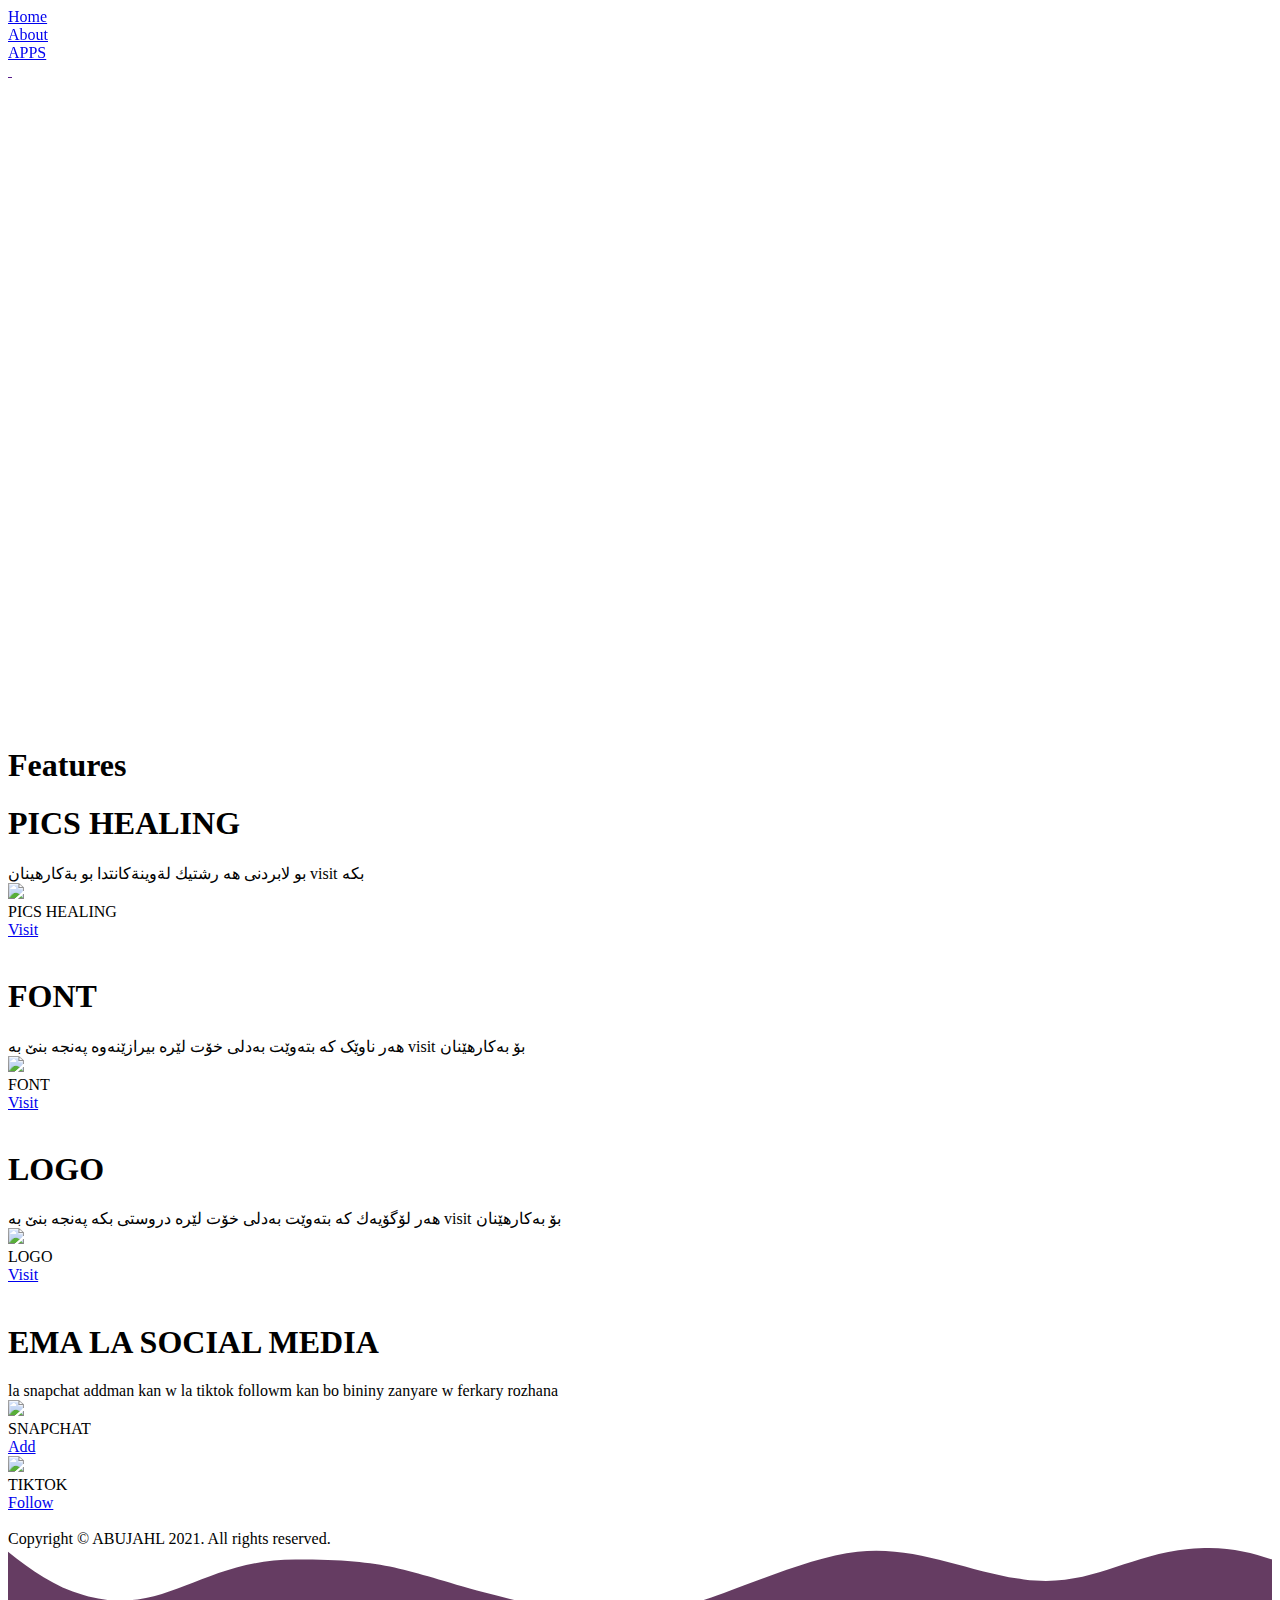
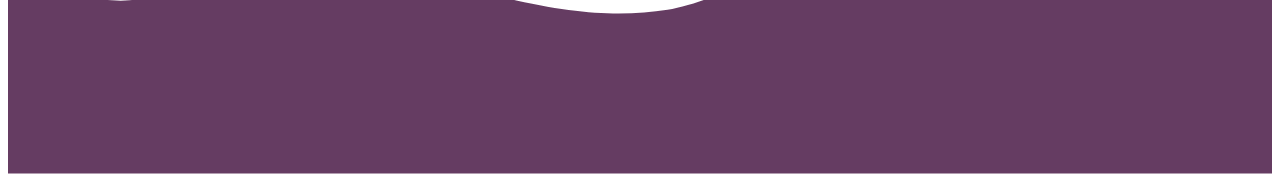
==== index-2.html @ 9f9ecf75 "Add files via upload" ====
<!DOCTYPE html>
<html data-wf-page="606e631a8e07f82bc9438b53" data-wf-site="606e631a8e07f8fa8b438b52">


<!-- Mirrored from getzeus.app/ by HTTrack Website Copier/3.x [XR&CO'2014], Fri, 18 Jun 2021 19:56:50 GMT -->
<!-- Added by HTTrack --><meta http-equiv="content-type" content="text/html;charset=utf-8" /><!-- /Added by HTTrack -->
<head>
    <meta charset="utf-8" />
    <title>ABUJAHL</title>
    <meta content="width=device-width, initial-scale=1" name="viewport" />
    <meta content="Webflow" name="generator" />
    <link href="css/normalize.css" rel="stylesheet" type="text/css" />
    <link href="css/base.css" rel="stylesheet" type="text/css" />
    <script data-ad-client="ca-pub-8297383012643493" async src="../pagead2.googlesyndication.com/pagead/js/f.txt"></script>
    <link href="css/zeus4f47.css?1cc1" rel="stylesheet" type="text/css" />
    <style>
        @media (min-width:992px) {
            html.w-mod-js:not(.w-mod-ix) [data-w-id="eba8363e-5b65-cbc1-670a-97dfd340a690"] {
                -webkit-transform: translate3d(0, 0px, 0) scale3d(1, 1, 1) rotateX(0) rotateY(0) rotateZ(0) skew(0, 0);
                -moz-transform: translate3d(0, 0px, 0) scale3d(1, 1, 1) rotateX(0) rotateY(0) rotateZ(0) skew(0, 0);
                -ms-transform: translate3d(0, 0px, 0) scale3d(1, 1, 1) rotateX(0) rotateY(0) rotateZ(0) skew(0, 0);
                transform: translate3d(0, 0px, 0) scale3d(1, 1, 1) rotateX(0) rotateY(0) rotateZ(0) skew(0, 0);
            }
        }
    </style>
    <!--[if lt IE 9]><script src="https://cdnjs.cloudflare.com/ajax/libs/html5shiv/3.7.3/html5shiv.min.js" type="text/javascript"></script><![endif]-->
    <script type="text/javascript">!function (o, c) { var n = c.documentElement, t = " w-mod-"; n.className += t + "js", ("ontouchstart" in o || o.DocumentTouch && c instanceof DocumentTouch) && (n.className += t + "touch") }(window, document);</script>
    <link rel="preconnect" href="https://fonts.gstatic.com/">
    <link href="https://fonts.cdnfonts.com/css/proxima-nova?styles=26985,26986,26982" rel="stylesheet">
    <link rel="apple-touch-icon" sizes="57x57" href="https://cdn.discordapp.com/attachments/909196545700798514/914970041508851752/IMG_29Nov2021at230352.jpg">
    <link rel="apple-touch-icon" sizes="60x60" href="https://cdn.discordapp.com/attachments/909196545700798514/914970116888875028/IMG_29Nov2021at230430.jpg">
    <link rel="apple-touch-icon" sizes="72x72" href="https://cdn.discordapp.com/attachments/909196545700798514/914970175709777980/IMG_29Nov2021at230444.jpg">
    <link rel="apple-touch-icon" sizes="76x76" href="https://cdn.discordapp.com/attachments/909196545700798514/914970256949268520/IMG_29Nov2021at230503.jpg">
    <link rel="apple-touch-icon" sizes="114x114" href="https://cdn.discordapp.com/attachments/909196545700798514/914970373685125180/IMG_29Nov2021at230531.jpg">
    <link rel="apple-touch-icon" sizes="120x120" href="https://cdn.discordapp.com/attachments/909196545700798514/914970423593148486/IMG_29Nov2021at230544.jpg">
    <link rel="apple-touch-icon" sizes="144x144" href="https://cdn.discordapp.com/attachments/909196545700798514/914970499099009034/IMG_29Nov2021at230601.jpg">
    <link rel="apple-touch-icon" sizes="152x152" href="https://cdn.discordapp.com/attachments/909196545700798514/914970568888057956/IMG_29Nov2021at230618.jpg">
    <link rel="apple-touch-icon" sizes="180x180" href="https://cdn.discordapp.com/attachments/909196545700798514/914970640094748722/IMG_29Nov2021at230636.jpg">
    <link rel="icon" type="image/png" sizes="192x192" href="https://cdn.discordapp.com/attachments/909196545700798514/914970696143224832/IMG_29Nov2021at230649.jpg">
    <link rel="icon" type="image/png" sizes="32x32" href="https://cdn.discordapp.com/attachments/909196545700798514/914970800413626388/IMG_29Nov2021at230713.jpg">
    <link rel="icon" type="image/png" sizes="96x96" href="https://cdn.discordapp.com/attachments/909196545700798514/914970938423009300/IMG_29Nov2021at230745.jpg">
    <link rel="icon" type="image/png" sizes="16x16" href="https://cdn.discordapp.com/attachments/909196545700798514/914970994119180298/IMG_29Nov2021at230758.jpg">
    <link rel="manifest" href="manifest.json">
    <meta name="msapplication-TileColor" content="#ffffff">
    <meta name="msapplication-TileImage" href="https://cdn.discordapp.com/attachments/909196545700798514/914971126818553856/IMG_29Nov2021at230831.jpg">
    <meta name="theme-color" content="#ffffff">
    <script src="../code.jquery.com/jquery-3.6.0.min.js" integrity="sha256-/xUj+3OJU5yExlq6GSYGSHk7tPXikynS7ogEvDej/m4=" crossorigin="anonymous"></script>
    <script src="../unpkg.com/ionicons%405.4.0/dist/ionicons.js"></script>

<!-- Global site tag (gtag.js) - Google Analytics -->
<script async src="https://www.googletagmanager.com/gtag/js?id=UA-214740880-1">
</script>
<script>
  window.dataLayer = window.dataLayer || [];
  function gtag(){dataLayer.push(arguments);}
  gtag('js', new Date());

  gtag('config', 'UA-214740880-1');
</script>



</head>

<body>
    <nav data-w-id="eba8363e-5b65-cbc1-670a-97dfd340a690" class="scrolled-nav">
        <div class="scrolled-cont"><a href="#" class="scrolled-brand w-inline-block"></a>
            <div class="scrolled-items-container">
                <a href="index-2.html" class="scrolled-nav-link w-inline-block">
                    <div>Home</div>
                </a>
                <a href="about.html" class="scrolled-nav-link w-inline-block">
                    <div>About</div>
                </a>
                <a href="library.html" class="scrolled-nav-link w-inline-block">
                    <div>APPS</div>
                </a>
            </div>
            <div class="nav-social">
                <a href="" class="nav-icon w-inline-block">
                    <img src="" loading="lazy" alt="" />
                </a>
                <a href="" class="nav-icon w-inline-block">
                    <img src="" loading="lazy" alt="" />
                </a>
            </div>
        </div>
    </nav>
    <div data-animation="over-right" class="topnav w-nav" data-easing2="ease-in-out" data-easing="ease-in-out" data-collapse="medium" data-w-id="517d03c7-142f-ee65-51e7-4a200fb00a2d" role="banner" data-no-scroll="1" data-duration="400" data-doc-height="1">
        <div data-w-id="11180cdf-967a-378b-1767-c8e052206208" style="opacity:0" class="nav-container"><a href="#" class="brand w-nav-brand"></a>
            <nav role="navigation" class="nav-items w-nav-menu"><a href="index-2.html" class="nav-item w-nav-link">Home</a>
                <a href="about.html" class="nav-item w-nav-link">About</a>
                <a href="library.html" class="nav-item w-nav-link">APPS</a></nav>
            <div class="nav-social">
                <a href="" class="nav-icon w-inline-block">
                    <img src="" loading="lazy" alt="" />
                </a>
                <a href="" class="nav-icon w-inline-block">
                    <img src="" loading="lazy" alt="" />
                </a>
            </div>
            <div class="menu-btn w-nav-button">
                <img src="images/Menu.svg" loading="lazy" style="display:block" alt="" class="menu-icon" />
                <img src="images/Close.svg" loading="lazy" width="18" height="18" style="display:none" alt="" class="close-icon" />
            </div>
        </div>
    </div>
    <div data-w-id="1bc0d65a-8ccd-6fbb-4d2f-4ac0ba2cbd13"
        style="opacity:0;-webkit-transform:translate3d(0, 40px, 0) scale3d(1, 1, 1) rotateX(0) rotateY(0) rotateZ(0) skew(0, 0);-moz-transform:translate3d(0, 40px, 0) scale3d(1, 1, 1) rotateX(0) rotateY(0) rotateZ(0) skew(0, 0);-ms-transform:translate3d(0, 40px, 0) scale3d(1, 1, 1) rotateX(0) rotateY(0) rotateZ(0) skew(0, 0);transform:translate3d(0, 40px, 0) scale3d(1, 1, 1) rotateX(0) rotateY(0) rotateZ(0) skew(0, 0)"
        class="phone-hero-section">
        <div class="large-12">
            <figure class="iphone-graphic-1"></figure>
        </div>
        <div data-w-id="8bad4a09-fe6b-bb9e-f75c-fbe13e2a3808" style="opacity:0" class="hero-description">
            <p class="hero-p">Website ABUJAHL bo xzmatkrdni ewa drust krawa </p>
			
        </div>
		<div class="_2-row-container">
            <div class="left-block">
                <h1 class="big-title">EMA LA SOCIAL MEDIA</h1>
                <div class="card-text">la snapchat addman kan w la tiktok followm kan bo bininy zanyare w ferkary rozhana</div>
            </div>
            <div class="right-block">
                <div class="purple-block">
                    <img src="https://cdn.discordapp.com/attachments/909196545700798514/914974536838045746/IMG_29Nov2021at232204.png">
                    <div class="purple-card-title">SNAPCHAT</div><a href="https://www.snapchat.com/add/abujahl.me" class="purple-block-btn w-inline-block">
                        <div>Add</div>
                    </a>
                </div>
                <div class="purple-block">
                    <img src="https://cdn.discordapp.com/attachments/909196545700798514/914974897472671764/IMG_29Nov2021at232330.png">
                    <div class="purple-card-title">TIKTOK</div><a href="https://vm.tiktok.com/ZSeA7HCjo/" class="purple-block-btn w-inline-block">
                        <div>Follow</div>
                    </a>
                </div>
            </div>
        </div>
    </div>
    <section data-w-id="c6fc4b1c-fa46-d18c-234e-dabe1ae0da28" class="section section-cards">
        <div class="cards-container">
            <div class="card-row">
                <div data-w-id="ff9a6e88-ff05-4670-cfa2-8b4c9e2dd8c0"
                    style="-webkit-transform:translate3d(0, 70px, 0) scale3d(1, 1, 1) rotateX(0) rotateY(0) rotateZ(0) skew(0, 0);-moz-transform:translate3d(0, 70px, 0) scale3d(1, 1, 1) rotateX(0) rotateY(0) rotateZ(0) skew(0, 0);-ms-transform:translate3d(0, 70px, 0) scale3d(1, 1, 1) rotateX(0) rotateY(0) rotateZ(0) skew(0, 0);transform:translate3d(0, 70px, 0) scale3d(1, 1, 1) rotateX(0) rotateY(0) rotateZ(0) skew(0, 0);opacity:0"
                    class="card card-normal c-1">
                    <h2 class="card-heading">SNAPCHAT</h2>
                    <p class="card-text">لە سناپچات ئادم کەن تەکو ڕۆژانە ئاگاتان لە زانیاری و فێرکاریەکان بێت و ژیانی ڕۆژانەم لەوێ پۆست دەکەم</p>
                    <img src="https://cdn.discordapp.com/attachments/909196545700798514/917839423004102656/BackgroundEraser_image.png">
                </div>
                <div style="-webkit-transform:translate3d(0, 70px, 0) scale3d(1, 1, 1) rotateX(0) rotateY(0) rotateZ(0) skew(0, 0);-moz-transform:translate3d(0, 70px, 0) scale3d(1, 1, 1) rotateX(0) rotateY(0) rotateZ(0) skew(0, 0);-ms-transform:translate3d(0, 70px, 0) scale3d(1, 1, 1) rotateX(0) rotateY(0) rotateZ(0) skew(0, 0);transform:translate3d(0, 70px, 0) scale3d(1, 1, 1) rotateX(0) rotateY(0) rotateZ(0) skew(0, 0);opacity:0"
                    class="card card-normal c-2">
                    <h2 class="card-heading">TIKTOK</h2>
                    <p class="card-text">لە تیکتۆک فۆڵۆوم کەن فێرکاریە بەسودەکان لەوێ پۆست دەکەم ئەو فێرکاریانەی کە هەم کاتەکانیان کورتە و هەمیش هەموتان پێویستان پێی دەبێت</p>
                   <img src="https://cdn.discordapp.com/attachments/909196545700798514/917843763718680586/BackgroundEraser_image.png">
                </div>
            </div>
            <div class="card-row">
                <div data-w-id="2cebdb71-2bb3-f1b6-c153-4e17fb42fa94"
                    style="-webkit-transform:translate3d(0, 70px, 0) scale3d(1, 1, 1) rotateX(0) rotateY(0) rotateZ(0) skew(0, 0);-moz-transform:translate3d(0, 70px, 0) scale3d(1, 1, 1) rotateX(0) rotateY(0) rotateZ(0) skew(0, 0);-ms-transform:translate3d(0, 70px, 0) scale3d(1, 1, 1) rotateX(0) rotateY(0) rotateZ(0) skew(0, 0);transform:translate3d(0, 70px, 0) scale3d(1, 1, 1) rotateX(0) rotateY(0) rotateZ(0) skew(0, 0);opacity:0"
                    class="card card-normal c-3">
                    <h2 class="card-heading">YOUTUBE</h2>
                    <p class="card-text">لە یوتوب سەبسکرایبم کەن فێرکاریە دورو درێژەکان لەوێ دا ئەنێم</p>
                   <img src="https://cdn.discordapp.com/attachments/909196545700798514/917844329500926032/BackgroundEraser_image.png">
                </div>
                <div style="-webkit-transform:translate3d(0, 70px, 0) scale3d(1, 1, 1) rotateX(0) rotateY(0) rotateZ(0) skew(0, 0);-moz-transform:translate3d(0, 70px, 0) scale3d(1, 1, 1) rotateX(0) rotateY(0) rotateZ(0) skew(0, 0);-ms-transform:translate3d(0, 70px, 0) scale3d(1, 1, 1) rotateX(0) rotateY(0) rotateZ(0) skew(0, 0);transform:translate3d(0, 70px, 0) scale3d(1, 1, 1) rotateX(0) rotateY(0) rotateZ(0) skew(0, 0);opacity:0"
                   
                </div>
            </div>
        </div>
    </section>

	
	
	
	<section data-w-id="4c29181a-b9c3-467a-7b6c-1c488d56ec29" class="section">
        <div class="section-title-block">
            <h1 class="section-heading-2">Features</h1>
        </div>
	</section>
	
	<section data-w-id="8859a67c-aca1-bfdc-7d48-583d50644718" class="suggest-section">
        <div class="_2-row-container">
            <div class="left-block">
                <h1 class="big-title">PICS HEALING</h1>
                <div class="card-text">بو لابردنى هه رشتيك لةوينةكانتدا بو بةكارهينان visit بكه</div>
            </div>
            <div class="right-block">
                <div class="purple-block">
                    <img src="https://cdn.discordapp.com/attachments/909196545700798514/918532335715110912/BackgroundEraser_image.png">
                    <div class="purple-card-title">PICS HEALING</div><a href="https://cleanup.pictures/" class="purple-block-btn w-inline-block">
                        <div>Visit</div>
                    </a>
                </div>
		    
               
            </div>
        </div>
        <div class="shapes"><img src="images/shape-back.svg" loading="lazy" alt="" class="shape-back" />
            <img src="images/shape-front.svg" loading="lazy" alt="" class="shape-front" />
        </div>
    </section>
        <section data-w-id="8859a67c-aca1-bfdc-7d48-583d50644718" class="suggest-section">
        <div class="_2-row-container">
            <div class="left-block">
                <h1 class="big-title">FONT</h1>
                <div class="card-text">هەر ناوێک کە بتەوێت بەدلی خۆت لێرە بیرازێنەوە  پەنجە بنێ بە visit بۆ به‌كارهێنان</div>
            </div>
            <div class="right-block">
                <div class="purple-block">
                    <img src="https://cdn.discordapp.com/attachments/909196545700798514/918533138160959508/BackgroundEraser_image.png">
                    <div class="purple-card-title">FONT</div><a href="https://igfonts.io/" class="purple-block-btn w-inline-block">
                        <div>Visit</div>
                    </a>
                </div>
		    
               
            </div>
        </div>
        <div class="shapes"><img src="images/shape-back.svg" loading="lazy" alt="" class="shape-back" />
            <img src="images/shape-front.svg" loading="lazy" alt="" class="shape-front" />
        </div>
    </section>
	        <section data-w-id="8859a67c-aca1-bfdc-7d48-583d50644718" class="suggest-section">
        <div class="_2-row-container">
            <div class="left-block">
                <h1 class="big-title">LOGO</h1>
                <div class="card-text">هەر لۆگۆیه‌ك کە بتەوێت بەدلی خۆت لێرە دروستی بكه‌ پەنجە بنێ بە visit بۆ به‌كارهێنان</div>
            </div>
            <div class="right-block">
                <div class="purple-block">
                    <img src="https://cdn.discordapp.com/attachments/909196545700798514/918533394680414218/BackgroundEraser_image.png">
                    <div class="purple-card-title">LOGO</div><a href="https://www.brandcrowd.com/logo-maker?code=25offsem&sem_ab=true&gclid=EAIaIQobChMIg4XL5rfS9AIVHBAGAB3yUwZXEAAYASAAEgJOBfD_BwE" class="purple-block-btn w-inline-block">
                        <div>Visit</div>
                    </a>
                </div>
		    
               
            </div>
        </div>
        <div class="shapes"><img src="images/shape-back.svg" loading="lazy" alt="" class="shape-back" />
            <img src="images/shape-front.svg" loading="lazy" alt="" class="shape-front" />
        </div>
    </section>
       
    <section data-w-id="8859a67c-aca1-bfdc-7d48-583d50644718" class="suggest-section">
        <div class="_2-row-container">
            <div class="left-block">
                <h1 class="big-title">EMA LA SOCIAL MEDIA</h1>
                <div class="card-text">la snapchat addman kan w la tiktok followm kan bo bininy zanyare w ferkary rozhana</div>
            </div>
            <div class="right-block">
                <div class="purple-block">
                    <img src="https://cdn.discordapp.com/attachments/909196545700798514/914974536838045746/IMG_29Nov2021at232204.png">
                    <div class="purple-card-title">SNAPCHAT</div><a href="https://www.snapchat.com/add/abujahl.me" class="purple-block-btn w-inline-block">
                        <div>Add</div>
                    </a>
                </div>
                <div class="purple-block">
                    <img src="https://cdn.discordapp.com/attachments/909196545700798514/914974897472671764/IMG_29Nov2021at232330.png">
                    <div class="purple-card-title">TIKTOK</div><a href="https://vm.tiktok.com/ZSeA7HCjo/" class="purple-block-btn w-inline-block">
                        <div>Follow</div>
                    </a>
                </div>
            </div>
        </div>
        <div class="shapes"><img src="images/shape-back.svg" loading="lazy" alt="" class="shape-back" />
            <img src="images/shape-front.svg" loading="lazy" alt="" class="shape-front" />
        </div>
    </section>
    <footer class="zeus-footer">
        <div class="footer-first-row">
            <div class="foot-column">
                <div class="footer-title"></div>
                <a href="" class="foot-link">
                    <ion-icon name=""></ion-icon>
                    <div></div>
                </a>
                <a href="" class="foot-link">
                    <ion-icon name=""></ion-icon>
                    <div></div>
                </a>
            </div>
            <div class="foot-column">
                <div class="footer-title"></div>
                <a href="" class="foot-link">
                    <ion-icon name=""></ion-icon>
                    <div></div>
                </a>
                <a href="" class="foot-link">
                    <ion-icon name=""></ion-icon>
                    <div></div>
                </a>
            </div>
            <div class="foot-column">
                <div class="footer-title"></div>
                <a href="" class="foot-link">
                    <ion-icon name=""></ion-icon>
                    <div></div>
                </a>
            </div>
        </div>
        <div class="footer-row-2">
            <div class="footer-block">
                <a href="about.html" class="foot-link"></a>
                <a href="javascript:alert('under construction');" class="foot-link"></a>
                <a href="javascript:alert('under construction');" class="foot-link"></a>
            </div>
            <div class="copyright-block">Copyright © ABUJAHL 2021. All rights reserved.</div>
            <div class="wavy_footer_svg">
                <svg preserveAspectRatio="none" width="100%" height="auto" viewBox="0 0 1024 183" version="1.1" xmlns="http://www.w3.org/2000/svg" xmlns:xlink="http://www.w3.org/1999/xlink">
                    <g id="Page-1" stroke="none" stroke-width="1" fill="none" fill-rule="evenodd" fill-opacity="0.8">
                        <path d="M0,2.97770899 C19.1918444,18.1493414 37.4206863,31.2133118 61.1285304,38.1483016 C126.919225,57.3933159 155.604165,9.32350311 232.904859,9.32350311 C310.205553,9.32350311 318.735235,17.8573977 386.217491,36.0741619 C453.699746,54.2909261 496.688796,55.905642 534.378449,49.9715088 C572.068102,44.0373757 639.527012,8.21592173 688.268818,2.97770899 C737.010624,-2.26050375 777.161297,19.551652 822.968789,25.4664263 C877.204984,32.4695351 904.074411,6.23896799 956.476744,0.88645768 C985.912303,-2.12016684 1004.2697,2.97770899 1024,9.32350311 L1024,182.646702 L0,182.646702 L0,2.97770899 Z" id="wavy-path-2" fill="#3E0B3B"></path>
                    </g>
                </svg>
            </div>
        </div>
    </footer>
    <script src="../d3e54v103j8qbb.cloudfront.net/js/jquery-3.5.1.min.dc5e7f18c83a17.js?site=606e631a8e07f8fa8b438b52" type="text/javascript" integrity="sha256-9/aliU8dGd2tb6OSsuzixeV4y/faTqgFtohetphbbj0=" crossorigin="anonymous"></script>
    <script src="js/webflow.js" type="text/javascript"></script>
    <!--[if lte IE 9]><script src="//cdnjs.cloudflare.com/ajax/libs/placeholders/3.0.2/placeholders.min.js"></script><![endif]-->
</body>


<!-- Mirrored from getzeus.app/ by HTTrack Website Copier/3.x [XR&CO'2014], Fri, 18 Jun 2021 19:57:38 GMT -->
</html>
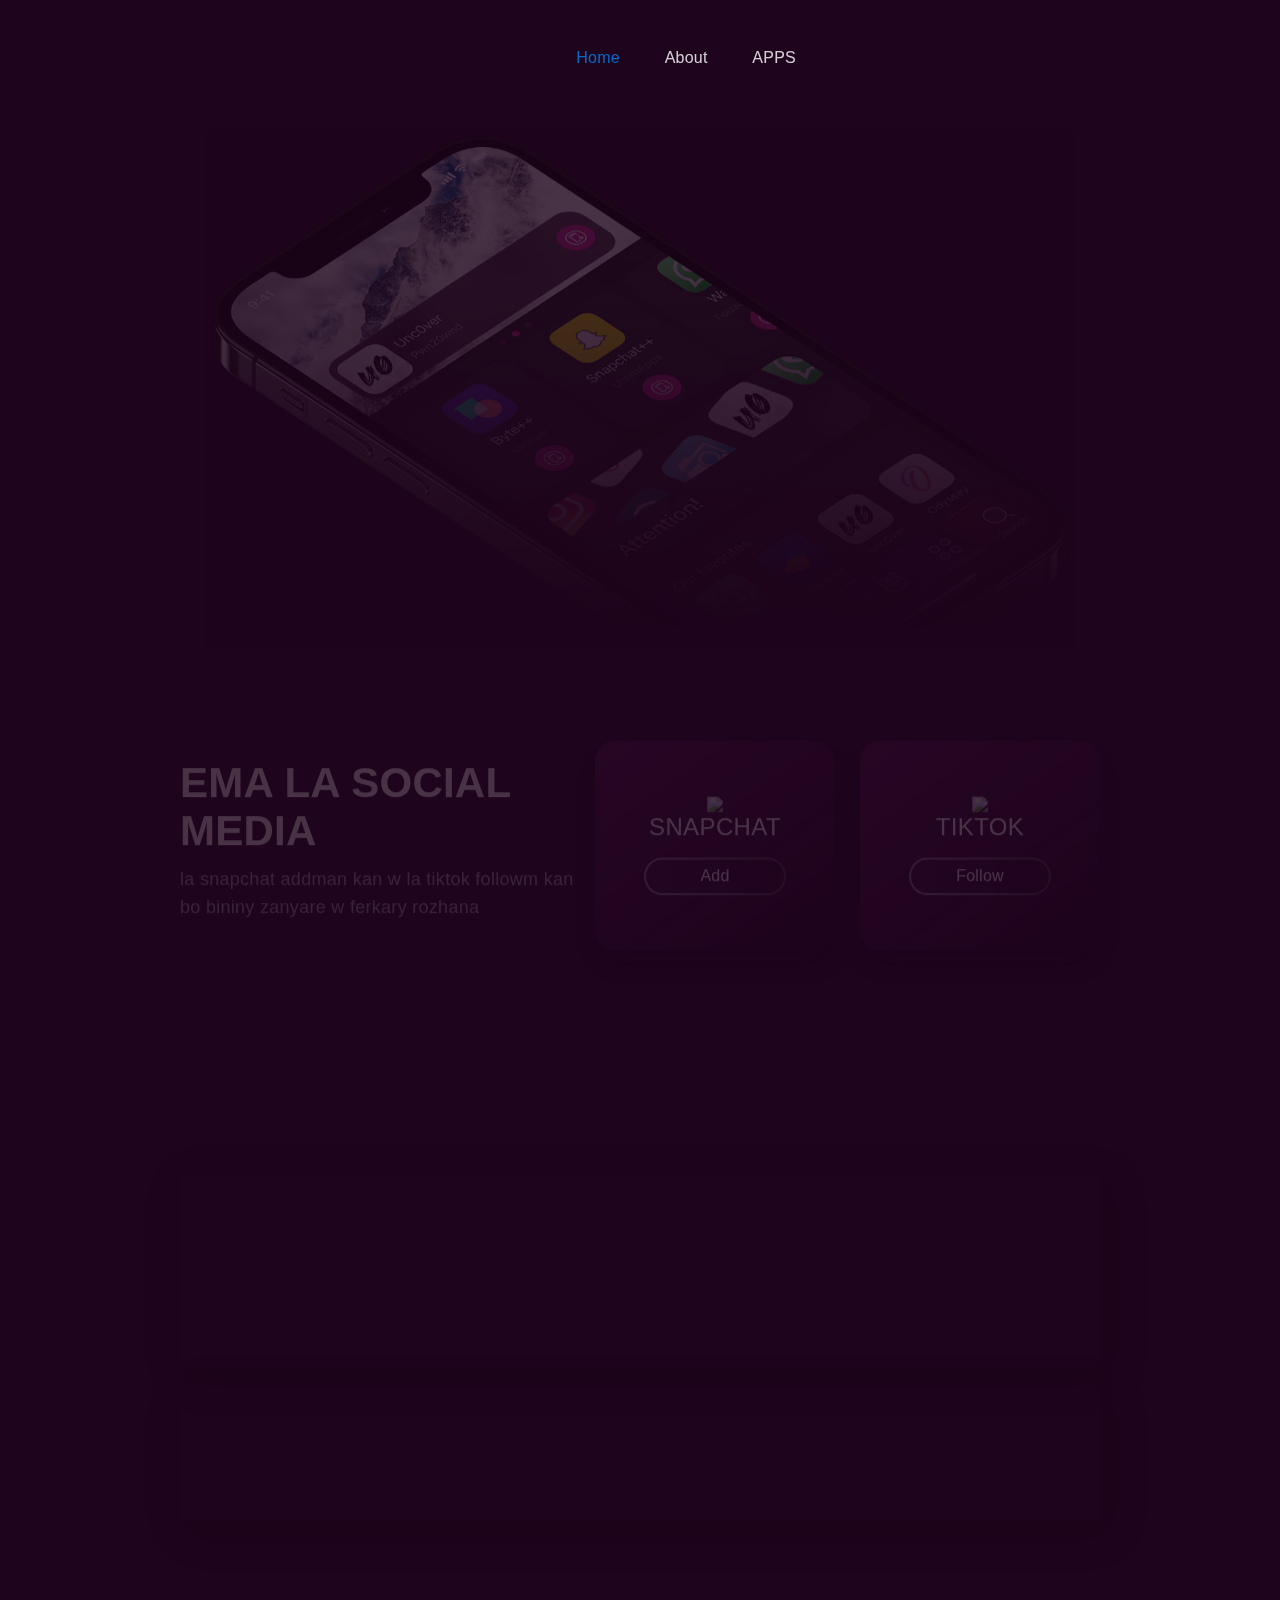
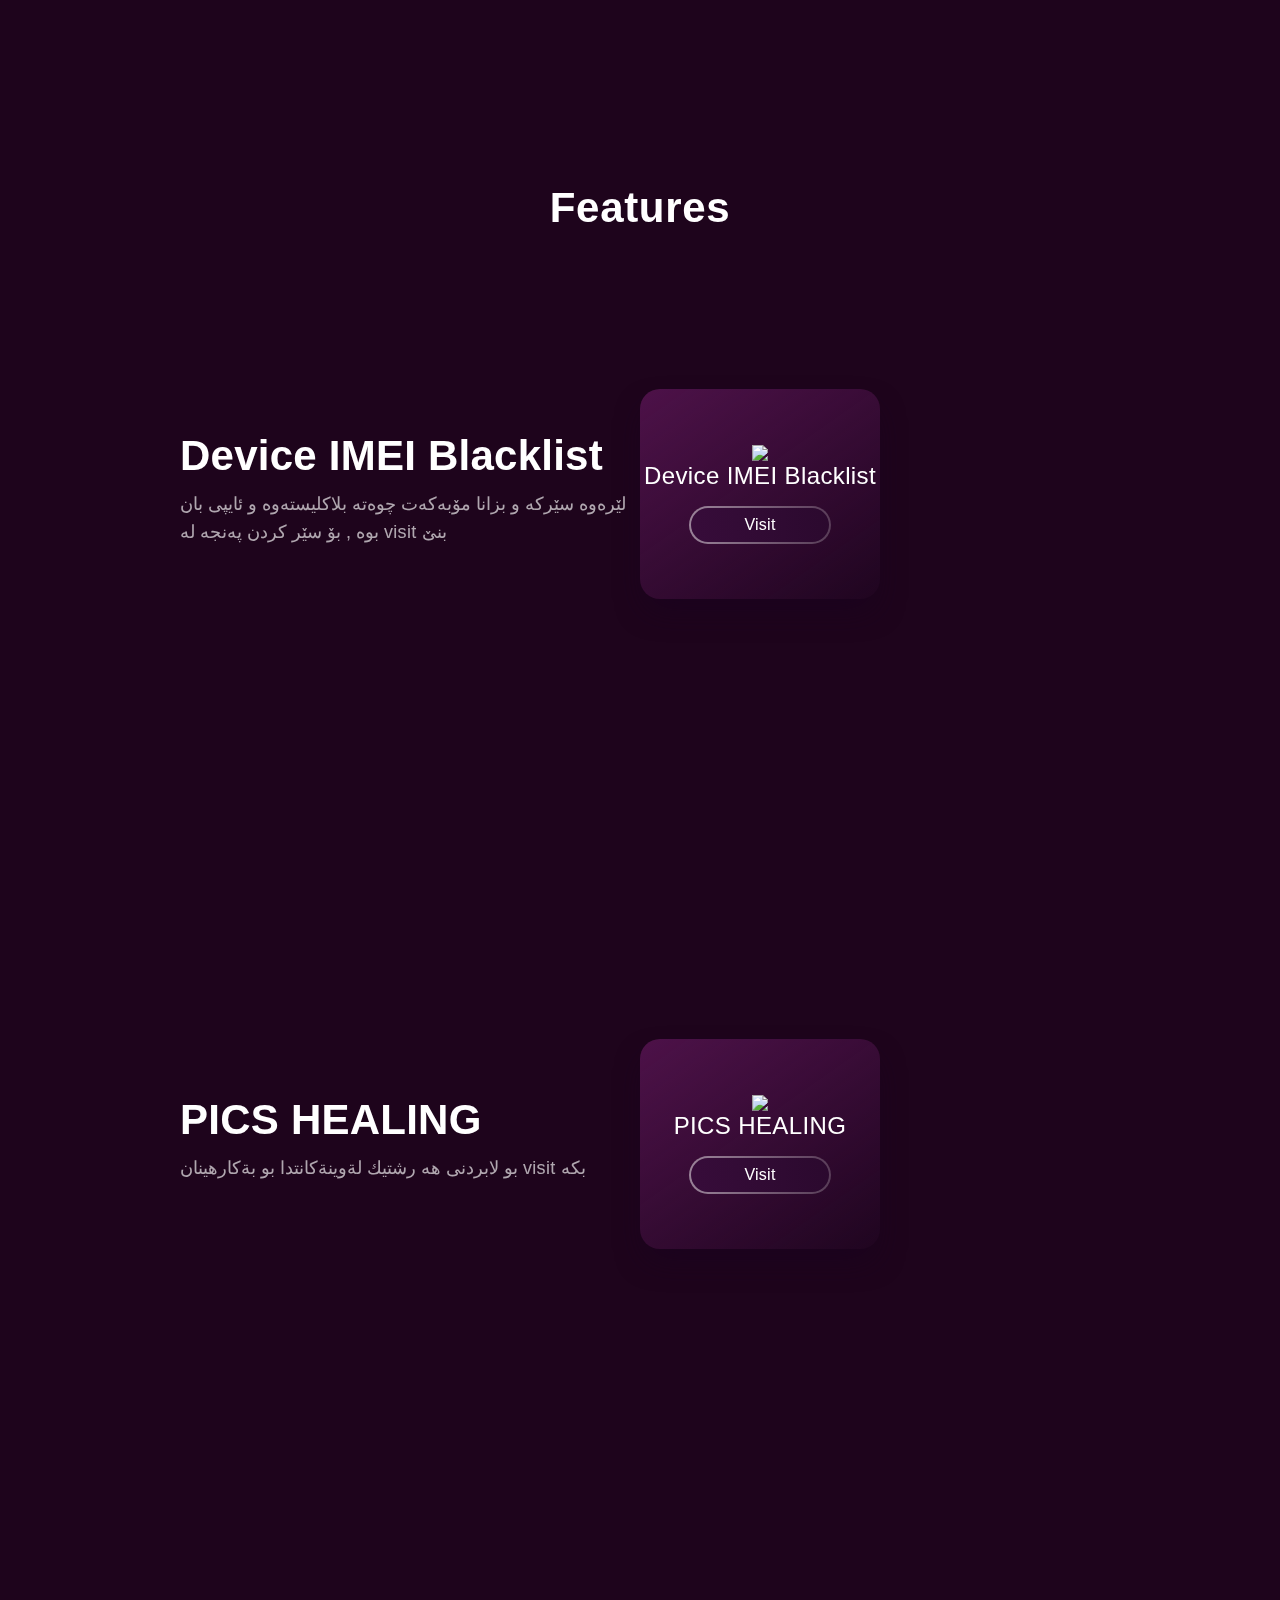
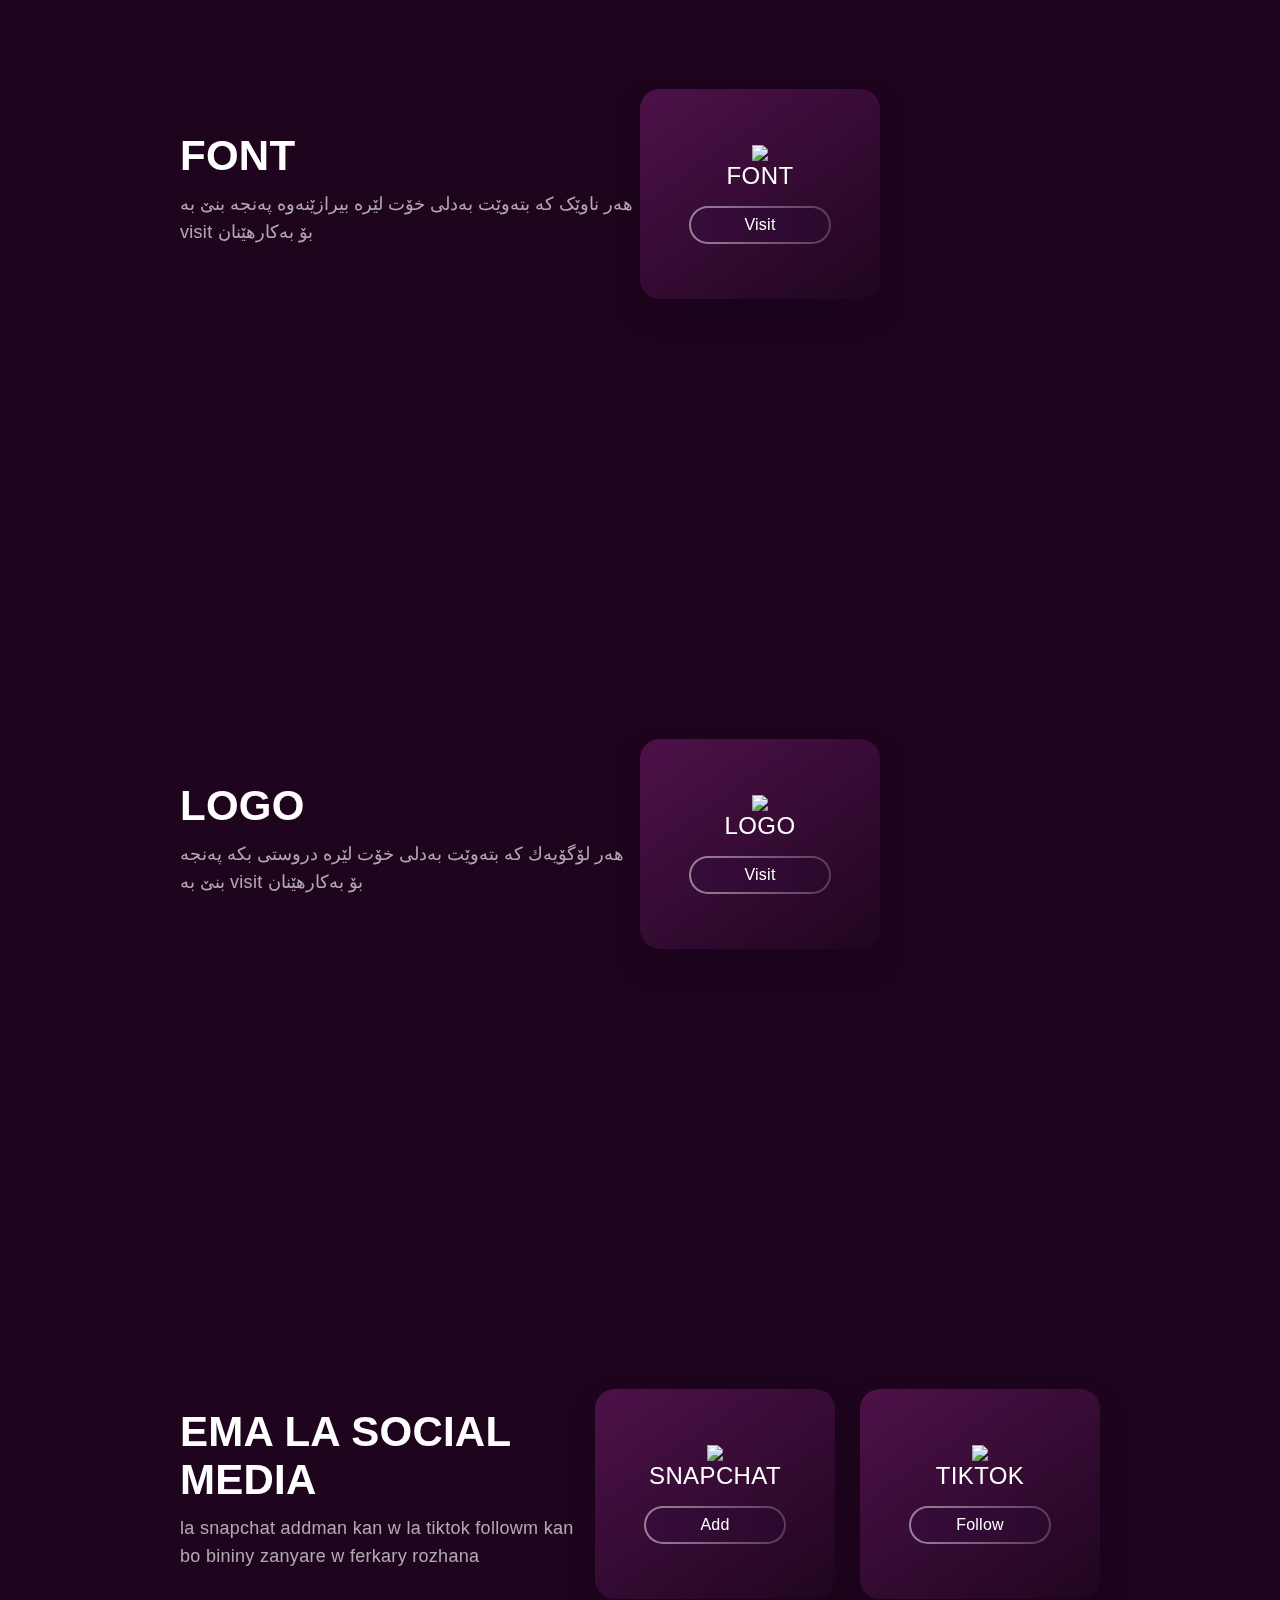
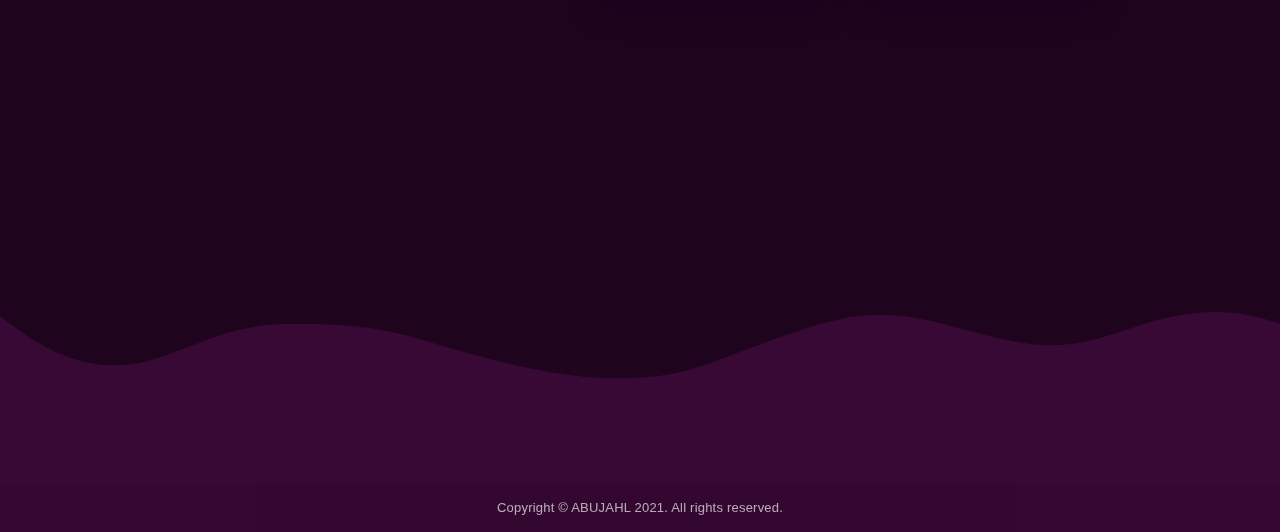
==== commit 1a30c66c: "Update index-2.html" ====
--- a/index-2.html
+++ b/index-2.html
@@ -123,7 +123,7 @@
             <div class="right-block">
                 <div class="purple-block">
                     <img src="https://cdn.discordapp.com/attachments/909196545700798514/914974536838045746/IMG_29Nov2021at232204.png">
-                    <div class="purple-card-title">SNAPCHAT</div><a href="https://www.snapchat.com/add/abujahl.me" class="purple-block-btn w-inline-block">
+                    <div class="purple-card-title">SNAPCHAT</div><a href="https://www.snapchat.com/add/abujahlm" class="purple-block-btn w-inline-block">
                         <div>Add</div>
                     </a>
                 </div>
@@ -180,6 +180,32 @@
 	<section data-w-id="8859a67c-aca1-bfdc-7d48-583d50644718" class="suggest-section">
         <div class="_2-row-container">
             <div class="left-block">
+                <h1 class="big-title">Device IMEI Blacklist</h1>
+                <div class="card-text">لێرەوە سێرکە و بزانا مۆبەکەت چوەتە  بلاکلیستەوە و ئایپی بان بوە , بۆ سێر کردن پەنجە لە visit بنێ</div>
+            </div>
+            <div class="right-block">
+                <div class="purple-block">
+                    <img src="https://cdn.discordapp.com/attachments/909196545700798514/943520845467377694/IMG_7807.jpg">
+                    <div class="purple-card-title">Device IMEI Blacklist</div><a href="https://imei24.com/" class="purple-block-btn w-inline-block">
+                        <div>Visit</div>
+                    </a>
+                </div>
+		    
+               
+            </div>
+        </div>
+        <div class="shapes"><img src="images/shape-back.svg" loading="lazy" alt="" class="shape-back" />
+            <img src="images/shape-front.svg" loading="lazy" alt="" class="shape-front" />
+        </div>
+    </section>
+	
+	
+	
+	
+	
+	<section data-w-id="8859a67c-aca1-bfdc-7d48-583d50644718" class="suggest-section">
+        <div class="_2-row-container">
+            <div class="left-block">
                 <h1 class="big-title">PICS HEALING</h1>
                 <div class="card-text">بو لابردنى هه رشتيك لةوينةكانتدا بو بةكارهينان visit بكه</div>
             </div>
@@ -250,7 +276,7 @@
             <div class="right-block">
                 <div class="purple-block">
                     <img src="https://cdn.discordapp.com/attachments/909196545700798514/914974536838045746/IMG_29Nov2021at232204.png">
-                    <div class="purple-card-title">SNAPCHAT</div><a href="https://www.snapchat.com/add/abujahl.me" class="purple-block-btn w-inline-block">
+                    <div class="purple-card-title">SNAPCHAT</div><a href="https://www.snapchat.com/add/abujahlm" class="purple-block-btn w-inline-block">
                         <div>Add</div>
                     </a>
                 </div>
--- a/css/base.css
+++ b/css/base.css
@@ -0,0 +1 @@
+@font-face{font-family:'webflow-icons';src:url("[data-uri]") format('truetype');font-weight:normal;font-style:normal}[class^="w-icon-"],[class*=" w-icon-"]{font-family:'webflow-icons' !important;speak:none;font-style:normal;font-weight:normal;font-variant:normal;text-transform:none;line-height:1;-webkit-font-smoothing:antialiased;-moz-osx-font-smoothing:grayscale}.w-icon-slider-right:before{content:"\e600"}.w-icon-slider-left:before{content:"\e601"}.w-icon-nav-menu:before{content:"\e602"}.w-icon-arrow-down:before,.w-icon-dropdown-toggle:before{content:"\e603"}.w-icon-file-upload-remove:before{content:"\e900"}.w-icon-file-upload-icon:before{content:"\e903"}*{-webkit-box-sizing:border-box;-moz-box-sizing:border-box;box-sizing:border-box}html{height:100%}body{margin:0;min-height:100%;background-color:#fff;font-family:Arial,sans-serif;font-size:14px;line-height:20px;color:#333}img{max-width:100%;vertical-align:middle;display:inline-block}html.w-mod-touch *{background-attachment:scroll !important}.w-block{display:block}.w-inline-block{max-width:100%;display:inline-block}.w-clearfix:before,.w-clearfix:after{content:" ";display:table;grid-column-start:1;grid-row-start:1;grid-column-end:2;grid-row-end:2}.w-clearfix:after{clear:both}.w-hidden{display:none}.w-button{display:inline-block;padding:9px 15px;background-color:#3898EC;color:white;border:0;line-height:inherit;text-decoration:none;cursor:pointer;border-radius:0}input.w-button{-webkit-appearance:button}html[data-w-dynpage] [data-w-cloak]{color:transparent !important}.w-webflow-badge,.w-webflow-badge *{position:static;left:auto;top:auto;right:auto;bottom:auto;z-index:auto;display:block;visibility:visible;overflow:visible;overflow-x:visible;overflow-y:visible;box-sizing:border-box;width:auto;height:auto;max-height:none;max-width:none;min-height:0;min-width:0;margin:0;padding:0;float:none;clear:none;border:0 none transparent;border-radius:0;background:none;background-image:none;background-position:0 0;background-size:auto auto;background-repeat:repeat;background-origin:padding-box;background-clip:border-box;background-attachment:scroll;background-color:transparent;box-shadow:none;opacity:1;transform:none;transition:none;direction:ltr;font-family:inherit;font-weight:inherit;color:inherit;font-size:inherit;line-height:inherit;font-style:inherit;font-variant:inherit;text-align:inherit;letter-spacing:inherit;text-decoration:inherit;text-indent:0;text-transform:inherit;list-style-type:disc;text-shadow:none;font-smoothing:auto;vertical-align:baseline;cursor:inherit;white-space:inherit;word-break:normal;word-spacing:normal;word-wrap:normal}.w-webflow-badge{position:fixed !important;display:inline-block !important;visibility:visible !important;z-index:2147483647 !important;top:auto !important;right:12px !important;bottom:12px !important;left:auto !important;color:#AAADB0 !important;background-color:#fff !important;border-radius:3px !important;padding:6px 8px 6px 6px !important;font-size:12px !important;opacity:1 !important;line-height:14px !important;text-decoration:none !important;transform:none !important;margin:0 !important;width:auto !important;height:auto !important;overflow:visible !important;white-space:nowrap;box-shadow:0 0 0 1px rgba(0,0,0,0.1),0 1px 3px rgba(0,0,0,0.1);cursor:pointer}.w-webflow-badge>img{display:inline-block !important;visibility:visible !important;opacity:1 !important;vertical-align:middle !important}h1,h2,h3,h4,h5,h6{font-weight:bold;margin-bottom:10px}h1{font-size:38px;line-height:44px;margin-top:20px}h2{font-size:32px;line-height:36px;margin-top:20px}h3{font-size:24px;line-height:30px;margin-top:20px}h4{font-size:18px;line-height:24px;margin-top:10px}h5{font-size:14px;line-height:20px;margin-top:10px}h6{font-size:12px;line-height:18px;margin-top:10px}p{margin-top:0;margin-bottom:10px}blockquote{margin:0 0 10px 0;padding:10px 20px;border-left:5px solid #E2E2E2;font-size:18px;line-height:22px}figure{margin:0;margin-bottom:10px}figcaption{margin-top:5px;text-align:center}ul,ol{margin-top:0;margin-bottom:10px;padding-left:40px}.w-list-unstyled{padding-left:0;list-style:none}.w-embed:before,.w-embed:after{content:" ";display:table;grid-column-start:1;grid-row-start:1;grid-column-end:2;grid-row-end:2}.w-embed:after{clear:both}.w-video{width:100%;position:relative;padding:0}.w-video iframe,.w-video object,.w-video embed{position:absolute;top:0;left:0;width:100%;height:100%}fieldset{padding:0;margin:0;border:0}button,html input[type="button"],input[type="reset"]{border:0;cursor:pointer;-webkit-appearance:button}.w-form{margin:0 0 15px}.w-form-done{display:none;padding:20px;text-align:center;background-color:#dddddd}.w-form-fail{display:none;margin-top:10px;padding:10px;background-color:#ffdede}label{display:block;margin-bottom:5px;font-weight:bold}.w-input,.w-select{display:block;width:100%;height:38px;padding:8px 12px;margin-bottom:10px;font-size:14px;line-height:1.42857143;color:#333333;vertical-align:middle;background-color:#ffffff;border:1px solid #cccccc}.w-input:-moz-placeholder,.w-select:-moz-placeholder{color:#999}.w-input::-moz-placeholder,.w-select::-moz-placeholder{color:#999;opacity:1}.w-input:-ms-input-placeholder,.w-select:-ms-input-placeholder{color:#999}.w-input::-webkit-input-placeholder,.w-select::-webkit-input-placeholder{color:#999}.w-input:focus,.w-select:focus{border-color:#3898EC;outline:0}.w-input[disabled],.w-select[disabled],.w-input[readonly],.w-select[readonly],fieldset[disabled] .w-input,fieldset[disabled] .w-select{cursor:not-allowed;background-color:#eeeeee}textarea.w-input,textarea.w-select{height:auto}.w-select{background-color:#f3f3f3}.w-select[multiple]{height:auto}.w-form-label{display:inline-block;cursor:pointer;font-weight:normal;margin-bottom:0}.w-radio{display:block;margin-bottom:5px;padding-left:20px}.w-radio:before,.w-radio:after{content:" ";display:table;grid-column-start:1;grid-row-start:1;grid-column-end:2;grid-row-end:2}.w-radio:after{clear:both}.w-radio-input{margin:4px 0 0;margin-top:1px \9;line-height:normal;float:left;margin-left:-20px}.w-radio-input{margin-top:3px}.w-file-upload{display:block;margin-bottom:10px}.w-file-upload-input{width:.1px;height:.1px;opacity:0;overflow:hidden;position:absolute;z-index:-100}.w-file-upload-default,.w-file-upload-uploading,.w-file-upload-success{display:inline-block;color:#333333}.w-file-upload-error{display:block;margin-top:10px}.w-file-upload-default.w-hidden,.w-file-upload-uploading.w-hidden,.w-file-upload-error.w-hidden,.w-file-upload-success.w-hidden{display:none}.w-file-upload-uploading-btn{display:flex;font-size:14px;font-weight:normal;cursor:pointer;margin:0;padding:8px 12px;border:1px solid #cccccc;background-color:#fafafa}.w-file-upload-file{display:flex;flex-grow:1;justify-content:space-between;margin:0;padding:8px 9px 8px 11px;border:1px solid #cccccc;background-color:#fafafa}.w-file-upload-file-name{font-size:14px;font-weight:normal;display:block}.w-file-remove-link{margin-top:3px;margin-left:10px;width:auto;height:auto;padding:3px;display:block;cursor:pointer}.w-icon-file-upload-remove{margin:auto;font-size:10px}.w-file-upload-error-msg{display:inline-block;color:#ea384c;padding:2px 0}.w-file-upload-info{display:inline-block;line-height:38px;padding:0 12px}.w-file-upload-label{display:inline-block;font-size:14px;font-weight:normal;cursor:pointer;margin:0;padding:8px 12px;border:1px solid #cccccc;background-color:#fafafa}.w-icon-file-upload-icon,.w-icon-file-upload-uploading{display:inline-block;margin-right:8px;width:20px}.w-icon-file-upload-uploading{height:20px}.w-container{margin-left:auto;margin-right:auto;max-width:940px}.w-container:before,.w-container:after{content:" ";display:table;grid-column-start:1;grid-row-start:1;grid-column-end:2;grid-row-end:2}.w-container:after{clear:both}.w-container .w-row{margin-left:-10px;margin-right:-10px}.w-row:before,.w-row:after{content:" ";display:table;grid-column-start:1;grid-row-start:1;grid-column-end:2;grid-row-end:2}.w-row:after{clear:both}.w-row .w-row{margin-left:0;margin-right:0}.w-col{position:relative;float:left;width:100%;min-height:1px;padding-left:10px;padding-right:10px}.w-col .w-col{padding-left:0;padding-right:0}.w-col-1{width:8.33333333%}.w-col-2{width:16.66666667%}.w-col-3{width:25%}.w-col-4{width:33.33333333%}.w-col-5{width:41.66666667%}.w-col-6{width:50%}.w-col-7{width:58.33333333%}.w-col-8{width:66.66666667%}.w-col-9{width:75%}.w-col-10{width:83.33333333%}.w-col-11{width:91.66666667%}.w-col-12{width:100%}.w-hidden-main{display:none !important}@media screen and (max-width:991px){.w-container{max-width:728px}.w-hidden-main{display:inherit !important}.w-hidden-medium{display:none !important}.w-col-medium-1{width:8.33333333%}.w-col-medium-2{width:16.66666667%}.w-col-medium-3{width:25%}.w-col-medium-4{width:33.33333333%}.w-col-medium-5{width:41.66666667%}.w-col-medium-6{width:50%}.w-col-medium-7{width:58.33333333%}.w-col-medium-8{width:66.66666667%}.w-col-medium-9{width:75%}.w-col-medium-10{width:83.33333333%}.w-col-medium-11{width:91.66666667%}.w-col-medium-12{width:100%}.w-col-stack{width:100%;left:auto;right:auto}}@media screen and (max-width:767px){.w-hidden-main{display:inherit !important}.w-hidden-medium{display:inherit !important}.w-hidden-small{display:none !important}.w-row,.w-container .w-row{margin-left:0;margin-right:0}.w-col{width:100%;left:auto;right:auto}.w-col-small-1{width:8.33333333%}.w-col-small-2{width:16.66666667%}.w-col-small-3{width:25%}.w-col-small-4{width:33.33333333%}.w-col-small-5{width:41.66666667%}.w-col-small-6{width:50%}.w-col-small-7{width:58.33333333%}.w-col-small-8{width:66.66666667%}.w-col-small-9{width:75%}.w-col-small-10{width:83.33333333%}.w-col-small-11{width:91.66666667%}.w-col-small-12{width:100%}}@media screen and (max-width:479px){.w-container{max-width:none}.w-hidden-main{display:inherit !important}.w-hidden-medium{display:inherit !important}.w-hidden-small{display:inherit !important}.w-hidden-tiny{display:none !important}.w-col{width:100%}.w-col-tiny-1{width:8.33333333%}.w-col-tiny-2{width:16.66666667%}.w-col-tiny-3{width:25%}.w-col-tiny-4{width:33.33333333%}.w-col-tiny-5{width:41.66666667%}.w-col-tiny-6{width:50%}.w-col-tiny-7{width:58.33333333%}.w-col-tiny-8{width:66.66666667%}.w-col-tiny-9{width:75%}.w-col-tiny-10{width:83.33333333%}.w-col-tiny-11{width:91.66666667%}.w-col-tiny-12{width:100%}}.w-widget{position:relative}.w-widget-map{width:100%;height:400px}.w-widget-map label{width:auto;display:inline}.w-widget-map img{max-width:inherit}.w-widget-map .gm-style-iw{text-align:center}.w-widget-map .gm-style-iw>button{display:none !important}.w-widget-twitter{overflow:hidden}.w-widget-twitter-count-shim{display:inline-block;vertical-align:top;position:relative;width:28px;height:20px;text-align:center;background:white;border:#758696 solid 1px;border-radius:3px}.w-widget-twitter-count-shim *{pointer-events:none;-webkit-user-select:none;-moz-user-select:none;-ms-user-select:none;user-select:none}.w-widget-twitter-count-shim .w-widget-twitter-count-inner{position:relative;font-size:15px;line-height:12px;text-align:center;color:#999;font-family:serif}.w-widget-twitter-count-shim .w-widget-twitter-count-clear{position:relative;display:block}.w-widget-twitter-count-shim.w--large{width:36px;height:28px}.w-widget-twitter-count-shim.w--large .w-widget-twitter-count-inner{font-size:18px;line-height:18px}.w-widget-twitter-count-shim:not(.w--vertical){margin-left:5px;margin-right:8px}.w-widget-twitter-count-shim:not(.w--vertical).w--large{margin-left:6px}.w-widget-twitter-count-shim:not(.w--vertical):before,.w-widget-twitter-count-shim:not(.w--vertical):after{top:50%;left:0;border:solid transparent;content:" ";height:0;width:0;position:absolute;pointer-events:none}.w-widget-twitter-count-shim:not(.w--vertical):before{border-color:rgba(117,134,150,0);border-right-color:#5d6c7b;border-width:4px;margin-left:-9px;margin-top:-4px}.w-widget-twitter-count-shim:not(.w--vertical).w--large:before{border-width:5px;margin-left:-10px;margin-top:-5px}.w-widget-twitter-count-shim:not(.w--vertical):after{border-color:rgba(255,255,255,0);border-right-color:white;border-width:4px;margin-left:-8px;margin-top:-4px}.w-widget-twitter-count-shim:not(.w--vertical).w--large:after{border-width:5px;margin-left:-9px;margin-top:-5px}.w-widget-twitter-count-shim.w--vertical{width:61px;height:33px;margin-bottom:8px}.w-widget-twitter-count-shim.w--vertical:before,.w-widget-twitter-count-shim.w--vertical:after{top:100%;left:50%;border:solid transparent;content:" ";height:0;width:0;position:absolute;pointer-events:none}.w-widget-twitter-count-shim.w--vertical:before{border-color:rgba(117,134,150,0);border-top-color:#5d6c7b;border-width:5px;margin-left:-5px}.w-widget-twitter-count-shim.w--vertical:after{border-color:rgba(255,255,255,0);border-top-color:white;border-width:4px;margin-left:-4px}.w-widget-twitter-count-shim.w--vertical .w-widget-twitter-count-inner{font-size:18px;line-height:22px}.w-widget-twitter-count-shim.w--vertical.w--large{width:76px}.w-widget-gplus{overflow:hidden}.w-background-video{position:relative;overflow:hidden;height:500px;color:white}.w-background-video>video{background-size:cover;background-position:50% 50%;position:absolute;margin:auto;width:100%;height:100%;right:-100%;bottom:-100%;top:-100%;left:-100%;object-fit:cover;z-index:-100}.w-background-video>video::-webkit-media-controls-start-playback-button{display:none !important;-webkit-appearance:none}.w-slider{position:relative;height:300px;text-align:center;background:#dddddd;clear:both;-webkit-tap-highlight-color:rgba(0,0,0,0);tap-highlight-color:rgba(0,0,0,0)}.w-slider-mask{position:relative;display:block;overflow:hidden;z-index:1;left:0;right:0;height:100%;white-space:nowrap}.w-slide{position:relative;display:inline-block;vertical-align:top;width:100%;height:100%;white-space:normal;text-align:left}.w-slider-nav{position:absolute;z-index:2;top:auto;right:0;bottom:0;left:0;margin:auto;padding-top:10px;height:40px;text-align:center;-webkit-tap-highlight-color:rgba(0,0,0,0);tap-highlight-color:rgba(0,0,0,0)}.w-slider-nav.w-round>div{border-radius:100%}.w-slider-nav.w-num>div{width:auto;height:auto;padding:.2em .5em;font-size:inherit;line-height:inherit}.w-slider-nav.w-shadow>div{box-shadow:0 0 3px rgba(51,51,51,0.4)}.w-slider-nav-invert{color:#fff}.w-slider-nav-invert>div{background-color:rgba(34,34,34,0.4)}.w-slider-nav-invert>div.w-active{background-color:#222}.w-slider-dot{position:relative;display:inline-block;width:1em;height:1em;background-color:rgba(255,255,255,0.4);cursor:pointer;margin:0 3px .5em;transition:background-color 100ms,color 100ms}.w-slider-dot.w-active{background-color:#fff}.w-slider-dot:focus{outline:none;box-shadow:0 0 0 2px #fff}.w-slider-dot:focus.w-active{box-shadow:none}.w-slider-arrow-left,.w-slider-arrow-right{position:absolute;width:80px;top:0;right:0;bottom:0;left:0;margin:auto;cursor:pointer;overflow:hidden;color:white;font-size:40px;-webkit-tap-highlight-color:rgba(0,0,0,0);tap-highlight-color:rgba(0,0,0,0);-webkit-user-select:none;-moz-user-select:none;-ms-user-select:none;user-select:none}.w-slider-arrow-left [class^="w-icon-"],.w-slider-arrow-right [class^="w-icon-"],.w-slider-arrow-left [class*=" w-icon-"],.w-slider-arrow-right [class*=" w-icon-"]{position:absolute}.w-slider-arrow-left:focus,.w-slider-arrow-right:focus{outline:0}.w-slider-arrow-left{z-index:3;right:auto}.w-slider-arrow-right{z-index:4;left:auto}.w-icon-slider-left,.w-icon-slider-right{top:0;right:0;bottom:0;left:0;margin:auto;width:1em;height:1em}.w-slider-aria-label{border:0;clip:rect(0 0 0 0);height:1px;margin:-1px;overflow:hidden;padding:0;position:absolute;width:1px}.w-dropdown{display:inline-block;position:relative;text-align:left;margin-left:auto;margin-right:auto;z-index:900}.w-dropdown-btn,.w-dropdown-toggle,.w-dropdown-link{position:relative;vertical-align:top;text-decoration:none;color:#222222;padding:20px;text-align:left;margin-left:auto;margin-right:auto;white-space:nowrap}.w-dropdown-toggle{-webkit-user-select:none;-moz-user-select:none;-ms-user-select:none;user-select:none;display:inline-block;cursor:pointer;padding-right:40px}.w-dropdown-toggle:focus{outline:0}.w-icon-dropdown-toggle{position:absolute;top:0;right:0;bottom:0;margin:auto;margin-right:20px;width:1em;height:1em}.w-dropdown-list{position:absolute;background:#dddddd;display:none;min-width:100%}.w-dropdown-list.w--open{display:block}.w-dropdown-link{padding:10px 20px;display:block;color:#222222}.w-dropdown-link.w--current{color:#0082f3}.w-dropdown-link:focus{outline:0}@media screen and (max-width:767px){.w-nav-brand{padding-left:10px}}.w-lightbox-backdrop{color:#000;cursor:auto;font-family:serif;font-size:medium;font-style:normal;font-variant:normal;font-weight:normal;letter-spacing:normal;line-height:normal;list-style:disc;text-align:start;text-indent:0;text-shadow:none;text-transform:none;visibility:visible;white-space:normal;word-break:normal;word-spacing:normal;word-wrap:normal;position:fixed;top:0;right:0;bottom:0;left:0;color:#fff;font-family:"Helvetica Neue",Helvetica,Ubuntu,"Segoe UI",Verdana,sans-serif;font-size:17px;line-height:1.2;font-weight:300;text-align:center;background:rgba(0,0,0,0.9);z-index:2000;outline:0;opacity:0;-webkit-user-select:none;-moz-user-select:none;-ms-user-select:none;-webkit-tap-highlight-color:transparent;-webkit-transform:translate(0, 0)}.w-lightbox-backdrop,.w-lightbox-container{height:100%;overflow:auto;-webkit-overflow-scrolling:touch}.w-lightbox-content{position:relative;height:100vh;overflow:hidden}.w-lightbox-view{position:absolute;width:100vw;height:100vh;opacity:0}.w-lightbox-view:before{content:"";height:100vh}.w-lightbox-group,.w-lightbox-group .w-lightbox-view,.w-lightbox-group .w-lightbox-view:before{height:86vh}.w-lightbox-frame,.w-lightbox-view:before{display:inline-block;vertical-align:middle}.w-lightbox-figure{position:relative;margin:0}.w-lightbox-group .w-lightbox-figure{cursor:pointer}.w-lightbox-img{width:auto;height:auto;max-width:none}.w-lightbox-image{display:block;float:none;max-width:100vw;max-height:100vh}.w-lightbox-group .w-lightbox-image{max-height:86vh}.w-lightbox-caption{position:absolute;right:0;bottom:0;left:0;padding:.5em 1em;background:rgba(0,0,0,0.4);text-align:left;text-overflow:ellipsis;white-space:nowrap;overflow:hidden}.w-lightbox-embed{position:absolute;top:0;right:0;bottom:0;left:0;width:100%;height:100%}.w-lightbox-control{position:absolute;top:0;width:4em;background-size:24px;background-repeat:no-repeat;background-position:center;cursor:pointer;-webkit-transition:all .3s;transition:all .3s}.w-lightbox-left{display:none;bottom:0;left:0;background-image:url("[data-uri]")}.w-lightbox-right{display:none;right:0;bottom:0;background-image:url("[data-uri]")}.w-lightbox-close{right:0;height:2.6em;background-image:url("[data-uri]");background-size:18px}.w-lightbox-strip{position:absolute;bottom:0;left:0;right:0;padding:0 1vh;line-height:0;white-space:nowrap;overflow-x:auto;overflow-y:hidden}.w-lightbox-item{display:inline-block;width:10vh;padding:2vh 1vh;box-sizing:content-box;cursor:pointer;-webkit-transform:translate3d(0, 0, 0)}.w-lightbox-active{opacity:.3}.w-lightbox-thumbnail{position:relative;height:10vh;background:#222;overflow:hidden}.w-lightbox-thumbnail-image{position:absolute;top:0;left:0}.w-lightbox-thumbnail .w-lightbox-tall{top:50%;width:100%;-webkit-transform:translate(0, -50%);-ms-transform:translate(0, -50%);transform:translate(0, -50%)}.w-lightbox-thumbnail .w-lightbox-wide{left:50%;height:100%;-webkit-transform:translate(-50%, 0);-ms-transform:translate(-50%, 0);transform:translate(-50%, 0)}.w-lightbox-spinner{position:absolute;top:50%;left:50%;box-sizing:border-box;width:40px;height:40px;margin-top:-20px;margin-left:-20px;border:5px solid rgba(0,0,0,0.4);border-radius:50%;-webkit-animation:spin .8s infinite linear;animation:spin .8s infinite linear}.w-lightbox-spinner:after{content:"";position:absolute;top:-4px;right:-4px;bottom:-4px;left:-4px;border:3px solid transparent;border-bottom-color:#fff;border-radius:50%}.w-lightbox-hide{display:none}.w-lightbox-noscroll{overflow:hidden}@media (min-width:768px){.w-lightbox-content{height:96vh;margin-top:2vh}.w-lightbox-view,.w-lightbox-view:before{height:96vh}.w-lightbox-group,.w-lightbox-group .w-lightbox-view,.w-lightbox-group .w-lightbox-view:before{height:84vh}.w-lightbox-image{max-width:96vw;max-height:96vh}.w-lightbox-group .w-lightbox-image{max-width:82.3vw;max-height:84vh}.w-lightbox-left,.w-lightbox-right{display:block;opacity:.5}.w-lightbox-close{opacity:.8}.w-lightbox-control:hover{opacity:1}}.w-lightbox-inactive,.w-lightbox-inactive:hover{opacity:0}.w-richtext:before,.w-richtext:after{content:" ";display:table;grid-column-start:1;grid-row-start:1;grid-column-end:2;grid-row-end:2}.w-richtext:after{clear:both}.w-richtext[contenteditable="true"]:before,.w-richtext[contenteditable="true"]:after{white-space:initial}.w-richtext ol,.w-richtext ul{overflow:hidden}.w-richtext .w-richtext-figure-selected.w-richtext-figure-type-video div:after,.w-richtext .w-richtext-figure-selected[data-rt-type="video"] div:after{outline:2px solid #2895f7}.w-richtext .w-richtext-figure-selected.w-richtext-figure-type-image div,.w-richtext .w-richtext-figure-selected[data-rt-type="image"] div{outline:2px solid #2895f7}.w-richtext figure.w-richtext-figure-type-video>div:after,.w-richtext figure[data-rt-type="video"]>div:after{content:'';position:absolute;display:none;left:0;top:0;right:0;bottom:0}.w-richtext figure{position:relative;max-width:60%}.w-richtext figure>div:before{cursor:default !important}.w-richtext figure img{width:100%}.w-richtext figure figcaption.w-richtext-figcaption-placeholder{opacity:.6}.w-richtext figure div{font-size:0;color:transparent}.w-richtext figure.w-richtext-figure-type-image,.w-richtext figure[data-rt-type="image"]{display:table}.w-richtext figure.w-richtext-figure-type-image>div,.w-richtext figure[data-rt-type="image"]>div{display:inline-block}.w-richtext figure.w-richtext-figure-type-image>figcaption,.w-richtext figure[data-rt-type="image"]>figcaption{display:table-caption;caption-side:bottom}.w-richtext figure.w-richtext-figure-type-video,.w-richtext figure[data-rt-type="video"]{width:60%;height:0}.w-richtext figure.w-richtext-figure-type-video iframe,.w-richtext figure[data-rt-type="video"] iframe{position:absolute;top:0;left:0;width:100%;height:100%}.w-richtext figure.w-richtext-figure-type-video>div,.w-richtext figure[data-rt-type="video"]>div{width:100%}.w-richtext figure.w-richtext-align-center{margin-right:auto;margin-left:auto;clear:both}.w-richtext figure.w-richtext-align-center.w-richtext-figure-type-image>div,.w-richtext figure.w-richtext-align-center[data-rt-type="image"]>div{max-width:100%}.w-richtext figure.w-richtext-align-normal{clear:both}.w-richtext figure.w-richtext-align-fullwidth{width:100%;max-width:100%;text-align:center;clear:both;display:block;margin-right:auto;margin-left:auto}.w-richtext figure.w-richtext-align-fullwidth>div{display:inline-block;padding-bottom:inherit}.w-richtext figure.w-richtext-align-fullwidth>figcaption{display:block}.w-richtext figure.w-richtext-align-floatleft{float:left;margin-right:15px;clear:none}.w-richtext figure.w-richtext-align-floatright{float:right;margin-left:15px;clear:none}.w-nav{position:relative;background:#dddddd;z-index:1000}.w-nav:before,.w-nav:after{content:" ";display:table;grid-column-start:1;grid-row-start:1;grid-column-end:2;grid-row-end:2}.w-nav:after{clear:both}.w-nav-brand{position:relative;float:left;text-decoration:none;color:#333333}.w-nav-link{position:relative;display:inline-block;vertical-align:top;text-decoration:none;color:#222222;padding:20px;text-align:left;margin-left:auto;margin-right:auto}.w-nav-link.w--current{color:#0082f3}.w-nav-menu{position:relative;float:right}[data-nav-menu-open]{display:block !important;position:absolute;top:100%;left:0;right:0;background:#C8C8C8;text-align:center;overflow:visible;min-width:200px}.w--nav-link-open{display:block;position:relative}.w-nav-overlay{position:absolute;overflow:hidden;display:none;top:100%;left:0;right:0;width:100%}.w-nav-overlay [data-nav-menu-open]{top:0}.w-nav[data-animation="over-left"] .w-nav-overlay{width:auto}.w-nav[data-animation="over-left"] .w-nav-overlay,.w-nav[data-animation="over-left"] [data-nav-menu-open]{right:auto;z-index:1;top:0}.w-nav[data-animation="over-right"] .w-nav-overlay{width:auto}.w-nav[data-animation="over-right"] .w-nav-overlay,.w-nav[data-animation="over-right"] [data-nav-menu-open]{left:auto;z-index:1;top:0}.w-nav-button{position:relative;float:right;padding:18px;font-size:24px;display:none;cursor:pointer;-webkit-tap-highlight-color:rgba(0,0,0,0);tap-highlight-color:rgba(0,0,0,0);-webkit-user-select:none;-moz-user-select:none;-ms-user-select:none;user-select:none}.w-nav-button:focus{outline:0}.w-nav-button.w--open{background-color:#C8C8C8;color:white}.w-nav[data-collapse="all"] .w-nav-menu{display:none}.w-nav[data-collapse="all"] .w-nav-button{display:block}.w--nav-dropdown-open{display:block}.w--nav-dropdown-toggle-open{display:block}.w--nav-dropdown-list-open{position:static}@media screen and (max-width:991px){.w-nav[data-collapse="medium"] .w-nav-menu{display:none}.w-nav[data-collapse="medium"] .w-nav-button{display:block}}@media screen and (max-width:767px){.w-nav[data-collapse="small"] .w-nav-menu{display:none}.w-nav[data-collapse="small"] .w-nav-button{display:block}.w-nav-brand{padding-left:10px}}@media screen and (max-width:479px){.w-nav[data-collapse="tiny"] .w-nav-menu{display:none}.w-nav[data-collapse="tiny"] .w-nav-button{display:block}}.w-tabs{position:relative}.w-tabs:before,.w-tabs:after{content:" ";display:table;grid-column-start:1;grid-row-start:1;grid-column-end:2;grid-row-end:2}.w-tabs:after{clear:both}.w-tab-menu{position:relative}.w-tab-link{position:relative;display:inline-block;vertical-align:top;text-decoration:none;padding:9px 30px;text-align:left;cursor:pointer;color:#222222;background-color:#dddddd}.w-tab-link.w--current{background-color:#C8C8C8}.w-tab-link:focus{outline:0}.w-tab-content{position:relative;display:block;overflow:hidden}.w-tab-pane{position:relative;display:none}.w--tab-active{display:block}@media screen and (max-width:479px){.w-tab-link{display:block}}.w-ix-emptyfix:after{content:""}@keyframes spin{0%{transform:rotate(0deg)}100%{transform:rotate(360deg)}}.w-dyn-empty{padding:10px;background-color:#dddddd}.w-dyn-hide{display:none !important}.w-dyn-bind-empty{display:none !important}.w-condition-invisible{display:none !important}--- a/css/zeus4f47.css
+++ b/css/zeus4f47.css
@@ -0,0 +1,1053 @@
+body {
+    background-color: #1E041C;
+    font-family: 'Proxima Nova', sans-serif;
+    color: #ffffff;
+    font-size: 16px;
+    font-weight: 400;
+    line-height: 23px;
+    letter-spacing: 0.24px;
+    width: 100%;
+}
+
+a {
+    text-decoration: underline;
+}
+
+.phone-hero-section {
+    position: relative;
+    width: 100%;
+}
+
+.large-12 {
+    position: relative;
+    left: 0%;
+    top: 0%;
+    right: 0%;
+    bottom: 0%;
+    width: 100%;
+}
+
+.iphone-graphic-1 {
+    width: 870px;
+    height: 517px;
+    margin-right: auto;
+    margin-bottom: 0px;
+    margin-left: auto;
+    background-image: url("../../uploads-ssl.webflow.com/606e631a8e07f8fa8b438b52/6070b3f1a3dddf7c9bdb86de_zeus-iphone-hero-large.jpg");
+    background-position: 50% 0%;
+    background-size: cover;
+    background-repeat: no-repeat;
+}
+
+.hero-description {
+    position: relative;
+    width: 100%;
+    max-width: 590px;
+    margin-top: -150px;
+    margin-right: auto;
+    margin-left: auto;
+    opacity: 1;
+    color: #fff;
+    text-align: center;
+}
+
+.hero-btn {
+    padding: 13px 60px;
+    border-radius: 30px;
+    background-image: -webkit-gradient(linear, left top, right top, from(#901097), to(#e63199));
+    background-image: linear-gradient(90deg, #901097, #e63199);
+    box-shadow: 0 15px 35px -7px rgba(174, 1, 122, 0.5);
+    -webkit-transition: -webkit-filter 200ms ease-in-out;
+    transition: -webkit-filter 200ms ease-in-out;
+    transition: filter 200ms ease-in-out;
+    transition: filter 200ms ease-in-out, -webkit-filter 200ms ease-in-out;
+    color: #fff;
+    font-size: 16px;
+    line-height: 26px;
+    font-weight: 700;
+    text-align: center;
+    text-decoration: none;
+}
+
+.hero-btn:hover {
+    -webkit-filter: brightness(120%);
+    filter: brightness(120%);
+}
+
+.hero-p {
+    margin-bottom: 60px;
+    opacity: 0.6;
+}
+
+.brand {
+    display: block;
+    width: 152px;
+    height: 53px;
+    padding-bottom: 0px;
+    float: none;
+    background-image: url("https://cdn.discordapp.com/attachments/909196545700798514/914978404711956480/IMG_29Nov2021at233725.png");
+    background-position: 0% 50%;
+    background-size: 152px 53px;
+    background-repeat: no-repeat;
+}
+
+.brand.scrolled {
+    width: 107px;
+    height: 37px;
+    max-height: 37px;
+    background-size: 107px 37px;
+}
+
+.nav-items {
+    margin-left: -40px;
+    float: none;
+    z-index: 9999;
+}
+
+.menu-button {
+    float: none;
+}
+
+.nav-item {
+    padding-top: 10px;
+    padding-bottom: 10px;
+    -webkit-transition: all 200ms ease-in-out;
+    transition: all 200ms ease-in-out;
+    color: #fff;
+    text-decoration: none;
+}
+
+.nav-item:hover {
+    color: hsla(0, 0%, 100%, 0.6);
+}
+
+.nav-item::after {
+    border-radius: 50%;
+    width: 6px;
+    height: 6px;
+    background: #E63199;
+    content: "";
+    position: absolute;
+    left: 50%;
+    right: 50%;
+    bottom: 10px;
+    opacity: 0;
+    transition: all .2s ease-in-out;
+    -webkit-transition: all .2s ease-in-out;
+    -moz-transition: all .2s ease-in-out;
+    -o-transition: all .2s ease-in-out;
+}
+
+.nav-item:hover::after {
+    opacity: 1;
+    border-radius: 50%;
+    width: 6px;
+    height: 6px;
+    background: #E63199;
+    content: "";
+    position: absolute;
+    left: 50%;
+    right: 50%;
+    bottom: 0;
+}
+
+.nav-container {
+    display: -webkit-box;
+    display: -webkit-flex;
+    display: -ms-flexbox;
+    display: flex;
+    width: 100%;
+    max-width: 920px;
+    margin-right: auto;
+    margin-left: auto;
+    padding-top: 10px;
+    padding-bottom: 10px;
+    -webkit-box-pack: justify;
+    -webkit-justify-content: space-between;
+    -ms-flex-pack: justify;
+    justify-content: space-between;
+    -webkit-box-align: center;
+    -webkit-align-items: center;
+    -ms-flex-align: center;
+    align-items: center;
+    border-style: solid;
+    border-width: 1px;
+    border-color: rgba(49, 12, 46, 0);
+    background-color: rgba(42, 8, 40, 0);
+}
+
+.topnav {
+    position: relative;
+    left: 0%;
+    top: 0%;
+    right: 0%;
+    bottom: auto;
+    margin-top: 20px;
+    background-color: transparent;
+}
+
+.nav-icon {
+    -webkit-transition: opacity 200ms ease-in-out;
+    transition: opacity 200ms ease-in-out;
+}
+
+.nav-icon:hover {
+    opacity: 0.65;
+}
+
+.section.section-cards {
+    margin-top: 100px;
+    margin-bottom: 140px;
+}
+
+.cards-container {
+    width: 100%;
+    max-width: 920px;
+    margin-right: auto;
+    margin-left: auto;
+}
+
+.card-row {
+    display: -webkit-box;
+    display: -webkit-flex;
+    display: -ms-flexbox;
+    display: flex;
+    margin-bottom: 20px;
+    box-shadow: 7px 10px 40px 6px rgba(0, 0, 0, 0.09);
+}
+
+.card {
+    display: -webkit-box;
+    display: -webkit-flex;
+    display: -ms-flexbox;
+    display: flex;
+    width: 100%;
+    max-height: 491px;
+    padding: 30px 30px 0px;
+    -webkit-box-orient: vertical;
+    -webkit-box-direction: normal;
+    -webkit-flex-direction: column;
+    -ms-flex-direction: column;
+    flex-direction: column;
+    -webkit-box-pack: justify;
+    -webkit-justify-content: space-between;
+    -ms-flex-pack: justify;
+    justify-content: space-between;
+    border-radius: 20px;
+    opacity: 1;
+}
+
+.card.card-normal {
+    overflow: hidden;
+    background-image: -webkit-gradient(linear, left top, left bottom, from(#e63199), to(#901097));
+    background-image: linear-gradient(180deg, #e63199, #901097);
+}
+
+.card-text {
+    margin-bottom: 10px;
+    opacity: 0.65;
+    font-size: 18px;
+    line-height: 28px;
+    text-align: left;
+    letter-spacing: 0.29px;
+}
+
+.card-heading {
+    position: relative;
+    margin-top: 0px;
+    margin-bottom: 15px;
+    font-size: 32px;
+    line-height: 36px;
+    letter-spacing: 0.51px;
+}
+.card-heading::after {
+    width: 50px;
+    height: 4px;
+    background-image: linear-gradient(270deg, rgba(255, 255, 255, 0.16) 0%, rgba(255, 255, 255, 0.65) 100%);
+    content: "";
+    position: absolute;
+    left: 0%;
+    right: 50%;
+    bottom: -10px;
+}
+
+.image-feature-iphone {
+    position: relative;
+    left: 50%;
+    width: 409px;
+    height: 317px;
+    margin-left: -135px;
+    background-image: url("../../uploads-ssl.webflow.com/606e631a8e07f8fa8b438b52/6074e9d31b72b639913f9c10_iphone12_1%402x.png");
+    background-position: 0px 0px;
+    background-size: 409px;
+    background-repeat: no-repeat;
+}
+
+.waves {
+    position: relative;
+    width: 100%;
+    height: 238px;
+    margin-top: -55px;
+}
+
+.wave-front {
+    position: absolute;
+    left: 0%;
+    top: 0%;
+    right: 0%;
+    bottom: 0%;
+    z-index: -1;
+    width: 100%;
+    height: 238px;
+    background-image: url("https://uploads-ssl.webflow.com/606e631a8e07f8fa8b438b52/6074edda936ba570fd60e2c4_parallax-1.svg");
+    background-position: 0px 0px;
+    background-size: cover;
+    background-repeat: no-repeat;
+}
+
+.wave-back {
+    position: absolute;
+    left: 0%;
+    top: 0%;
+    right: 0%;
+    bottom: 0%;
+    z-index: -2;
+    width: 100%;
+    height: 174px;
+    background-image: url("https://uploads-ssl.webflow.com/606e631a8e07f8fa8b438b52/6074edda62ff19254555c5d7_parallax-2.svg");
+    background-position: 0px 0px;
+    background-size: cover;
+    background-repeat: no-repeat;
+}
+
+.section-title-block {
+    position: relative;
+    bottom: -123px;
+    width: 200px;
+    margin-right: auto;
+    margin-left: auto;
+}
+
+.section-heading-2 {
+    color: #fff;
+    font-size: 42px;
+    line-height: 48px;
+    text-align: center;
+    letter-spacing: 0.67px;
+}
+
+.full-width {
+    display: -webkit-box;
+    display: -webkit-flex;
+    display: -ms-flexbox;
+    display: flex;
+    -webkit-box-pack: center;
+    -webkit-justify-content: center;
+    -ms-flex-pack: center;
+    justify-content: center;
+}
+
+._920-section {
+    display: -webkit-box;
+    display: -webkit-flex;
+    display: -ms-flexbox;
+    display: flex;
+    width: 100%;
+    height: auto;
+    max-width: 920px;
+    margin-right: -10px;
+    margin-left: -10px;
+    -webkit-box-orient: vertical;
+    -webkit-box-direction: normal;
+    -webkit-flex-direction: column;
+    -ms-flex-direction: column;
+    flex-direction: column;
+    -webkit-box-pack: justify;
+    -webkit-justify-content: space-between;
+    -ms-flex-pack: justify;
+    justify-content: space-between;
+}
+
+.section-row {
+    display: -webkit-box;
+    display: -webkit-flex;
+    display: -ms-flexbox;
+    display: flex;
+    width: 100%;
+    margin-bottom: 20px;
+    -webkit-justify-content: space-around;
+    -ms-flex-pack: distribute;
+    justify-content: space-around;
+}
+
+.feature-block {
+    position: relative;
+    overflow: hidden;
+    height: 170px;
+    margin-right: 10px;
+    margin-left: 10px;
+    padding: 0px;
+    -webkit-box-flex: 1;
+    -webkit-flex: 1;
+    -ms-flex: 1;
+    flex: 1;
+    border-radius: 20px;
+    background-image: -webkit-gradient(linear, left top, right top, from(#30062d), to(rgba(94, 16, 89, 0.2)));
+    background-image: linear-gradient(90deg, #30062d, rgba(94, 16, 89, 0.2));
+}
+
+.small-card-content {
+    position: relative;
+    left: 0%;
+    top: 0%;
+    right: auto;
+    bottom: auto;
+    z-index: 2;
+    padding: 20px;
+}
+
+.small-card-heading {
+    margin-top: 0px;
+    margin-bottom: 5px;
+    color: #fff;
+    font-size: 32px;
+    line-height: 36px;
+    letter-spacing: 0.51px;
+}
+
+.small-card-text {
+    padding-right: 60px;
+    color: hsla(0, 0%, 100%, 0.65);
+    font-size: 18px;
+    line-height: 28px;
+}
+
+.card:first-child {
+    margin-right: 20px;
+}
+
+.card-icon-back {
+    position: absolute;
+    left: auto;
+    top: -9%;
+    right: -3%;
+    bottom: auto;
+    z-index: 1;
+    width: 120px;
+    height: 120px;
+    opacity: 0.1;
+}
+.feature-block ion-icon {
+    font-size: 60px;
+}
+
+.feature-block .card-icon-back ion-icon {
+    font-size: 150px;
+}
+.card-icon-normal {
+    position: absolute;
+    left: auto;
+    top: 20px;
+    right: 20px;
+    bottom: auto;
+    z-index: 3;
+    width: 55px;
+    height: 55px;
+}
+
+.suggest-section {
+    position: relative;
+    overflow: visible;
+    width: 100%;
+    margin-top: 120px;
+}
+
+._2-row-container {
+    display: -webkit-box;
+    display: -webkit-flex;
+    display: -ms-flexbox;
+    display: flex;
+    width: 100%;
+    max-width: 920px;
+    margin-top: 0px;
+    margin-right: auto;
+    margin-left: auto;
+    padding-top: 160px;
+    padding-bottom: 160px;
+    -webkit-box-align: center;
+    -webkit-align-items: center;
+    -ms-flex-align: center;
+    align-items: center;
+}
+
+.left-block {
+    width: 50%;
+    text-align: left;
+}
+
+.right-block {
+    display: -webkit-box;
+    display: -webkit-flex;
+    display: -ms-flexbox;
+    display: flex;
+}
+
+.big-title {
+    margin-top: 0px;
+    margin-bottom: 10px;
+    font-size: 42px;
+    line-height: 48px;
+    text-align: left;
+}
+
+.purple-block {
+    display: -webkit-box;
+    display: -webkit-flex;
+    display: -ms-flexbox;
+    display: flex;
+    width: 240px;
+    height: 210px;
+    -webkit-box-orient: vertical;
+    -webkit-box-direction: normal;
+    -webkit-flex-direction: column;
+    -ms-flex-direction: column;
+    flex-direction: column;
+    -webkit-box-pack: center;
+    -webkit-justify-content: center;
+    -ms-flex-pack: center;
+    justify-content: center;
+    -webkit-box-align: center;
+    -webkit-align-items: center;
+    -ms-flex-align: center;
+    align-items: center;
+    border-radius: 20px;
+    background-image: linear-gradient(145deg, rgba(88, 21, 83, 0.82), rgba(46, 18, 69, 0.1));
+    box-shadow: 0 15px 30px -7px rgba(25, 1, 32, 0.62);
+    transition: all .2s ease-in-out;
+}
+
+.social-icon {
+    width: 50px;
+    height: 50px;
+    margin-bottom: 10px;
+}
+
+.purple-card-title {
+    margin-bottom: 15px;
+    font-size: 24px;
+    line-height: 30px;
+    text-align: center;
+    letter-spacing: 0.38px;
+}
+
+.purple-block-btn {
+    display: -webkit-box;
+    display: -webkit-flex;
+    display: -ms-flexbox;
+    display: flex;
+    width: 142px;
+    height: 38px;
+    -webkit-box-pack: center;
+    -webkit-justify-content: center;
+    -ms-flex-pack: center;
+    justify-content: center;
+    -webkit-box-align: center;
+    -webkit-align-items: center;
+    -ms-flex-align: center;
+    align-items: center;
+    border-radius: 80px;
+    color: #fff;
+    font-size: 16px;
+    line-height: 26px;
+    text-align: center;
+    text-decoration: none;
+}
+
+.purple-block a {
+    font-size: 16px;
+    letter-spacing: 0.25px;
+    text-align: center;
+    display: flex;
+    align-items: center;
+    justify-content: center;
+    width: 142px;
+    height: 38px;
+    color: #FFF;
+    border: double 2px transparent;
+    border-radius: 80px;
+    background-image: linear-gradient(90deg, #370C3A, #2B092E), linear-gradient(90deg, rgba(255, 255, 255, 0.493), rgba(255, 255, 255, 0.212));
+    background-origin: border-box;
+    background-clip: content-box, border-box;
+    transition: all .2s ease-in-out;
+    -webkit-transition: all .2s ease-in-out;
+    -moz-transition: all .2s ease-in-out;
+    -o-transition: all .2s ease-in-out;
+}
+
+.purple-block a:hover {
+    color: #370C3A;
+    background-image: none;
+    background-color: white;
+    border: solid 2px white;
+}
+
+.purple-block:first-child {
+    margin-right: 25px;
+}
+.purple-block ion-icon {
+    font-size: 50px;
+}
+.purple-block:hover {
+    -webkit-filter: brightness(1.1);
+    filter: brightness(1.1);
+    transform: scale(1.05);
+    box-shadow: 0 21px 30px -7px rgba(25, 1, 32, 0.62);
+}
+.shapes {
+    position: absolute;
+    left: 0%;
+    top: 0%;
+    right: 0%;
+    bottom: 0%;
+    z-index: -5;
+    height: 600px;
+}
+
+.shape-back {
+    position: absolute;
+    left: 0%;
+    top: 0%;
+    right: auto;
+    bottom: 0%;
+    z-index: 1;
+    width: 100%;
+    max-width: 1200px;
+}
+
+.shape-front {
+    position: absolute;
+    left: auto;
+    top: 0%;
+    right: 0%;
+    bottom: 0%;
+    z-index: 2;
+    width: 100%;
+    max-width: 1200px;
+}
+
+.scrolled-nav {
+    position: fixed;
+    left: 0%;
+    top: 0%;
+    right: 0%;
+    bottom: auto;
+    z-index: 999999;
+    width: 100%;
+    margin-top: -80px;
+}
+
+.scrolled-cont {
+    display: -webkit-box;
+    display: -webkit-flex;
+    display: -ms-flexbox;
+    display: flex;
+    width: 100%;
+    max-width: 920px;
+    margin-right: auto;
+    margin-left: auto;
+    padding: 10px 20px;
+    -webkit-box-pack: justify;
+    -webkit-justify-content: space-between;
+    -ms-flex-pack: justify;
+    justify-content: space-between;
+    -webkit-box-align: center;
+    -webkit-align-items: center;
+    -ms-flex-align: center;
+    align-items: center;
+    border: 1px solid #310c2e;
+    border-radius: 20px;
+    background-color: rgba(42, 8, 40, 0.65);
+    -webkit-backdrop-filter: saturate(50%) blur(15px);
+    backdrop-filter: saturate(50%) blur(15px);
+}
+
+.scrolled-brand {
+    width: 107px;
+    height: 37px;
+    background-image: url("https://cdn.discordapp.com/attachments/909196545700798514/914978404711956480/IMG_29Nov2021at233725.png");
+    background-position: 0px 0px;
+    background-size: cover;
+    background-repeat: no-repeat;
+}
+
+.scrolled-items-container {
+    margin-left: -40px;
+}
+
+.scrolled-nav-link {
+    padding: 10px 25px;
+    -webkit-transition: all 200ms ease-in-out;
+    transition: all 200ms ease-in-out;
+    color: #fff;
+    text-decoration: none;
+}
+
+.scrolled-nav-link:hover {
+    color: hsla(0, 0%, 100%, 0.6);
+}
+
+.nav-icon:first-child {
+    margin-right: 15px;
+}
+
+.zeus-footer {
+    position: relative;
+    width: 100%;
+    height: auto;
+    margin-top: 110px;
+}
+
+.footer-first-row {
+    display: flex;
+    width: 100%;
+    justify-content: space-around;
+}
+
+.footer-title {
+    text-transform: uppercase;
+    font-weight: 800;
+    font-size: 16px;
+    color: #FFFFFF;
+    letter-spacing: 0.25px;
+}
+
+.foot-link {
+    margin: 5px 0;
+    display: flex;
+    align-items: center;
+    font-size: 16px;
+    color: #FFFFFF;
+    letter-spacing: 0.25px;
+    opacity: 1;
+    text-decoration: none;
+    transition: opacity .2s ease-in-out;
+    -webkit-transition: opacity .2s ease-in-out;
+    -moz-transition: opacity .2s ease-in-out;
+    -o-transition: opacity .2s ease-in-out;
+}
+
+.foot-link:hover {
+    opacity: 0.7;
+}
+
+.foot-link ion-icon {
+    font-size: 22px;
+    margin-right: 10px;
+}
+
+.footer-row-2 {
+    margin: 10px 0 0px;
+    position: relative;
+    width: 100%;
+    display: flex;
+    justify-content: center;
+    overflow: hidden;
+    padding-top: 10%;
+}
+
+.footer-block {
+    width: 400px;
+    display: flex;
+    justify-content: space-around;
+    height: 110px;
+    align-items: start;
+}
+
+.copyright-block {
+    position: absolute;
+    bottom: 0;
+    width: 100%;
+    height: auto;
+    padding: 15px 20px;
+    background: rgba(30, 4, 28, 0.20);
+    opacity: 0.65;
+    font-size: 13px;
+    color: #FFFFFF;
+    letter-spacing: 0.21px;
+    text-align: center;
+    line-height: 19px;
+}
+
+.wavy_footer_svg {
+    width: 100%;
+    height: auto;
+    position: absolute;
+    left: 0;
+    right: 0;
+    z-index: -5;
+    bottom: -15px;
+    margin: 0;
+    padding: 0;
+}
+.w-nav-overlay {
+    height: 100%;
+    display: block;
+    width: 100vw !important;
+}
+@media screen and (max-width: 991px) {
+    body {
+        overflow-x: hidden;
+        margin-top: 0px;
+        padding-top: 0px;
+    }
+    .phone-hero-section {
+        width: 100vw;
+    }
+    .large-12 {
+        width: 100vw;
+    }
+    .iphone-graphic-1 {
+        width: 100vw;
+        height: 460px;
+        background-position: 50% 0%;
+        background-size: cover;
+    }
+    .hero-description {
+        padding-right: 20px;
+        padding-left: 20px;
+    }
+    .nav-items {
+        left: 0%;
+        top: 0%;
+        right: 0%;
+        bottom: 0%;
+        z-index: 998;
+        display: -webkit-box;
+        display: -webkit-flex;
+        display: -ms-flexbox;
+        display: flex;
+        width: 100%;
+        height: 100vh;
+        margin-top: 0px;
+        padding-top: 25%;
+        -webkit-box-pack: center;
+        -webkit-justify-content: center;
+        -ms-flex-pack: center;
+        justify-content: center;
+        -webkit-box-align: center;
+        -webkit-align-items: center;
+        -ms-flex-align: center;
+        align-items: center;
+        background-color: #2c0729;
+    }
+    .nav-item {
+        margin-top: 10px;
+        margin-bottom: 10px;
+        font-size: 30px;
+        line-height: 36px;
+        text-align: center;
+        z-index: 9999999 !important;
+        position: relative;
+    }
+    .nav-container {
+        padding-right: 20px;
+        padding-left: 20px;
+    }
+    .topnav {
+        margin-top: 0px;
+        z-index: 9999999 !important;
+        position: relative;
+    }
+    .nav-social {
+        display: none;
+        z-index: 99999;
+    }
+    .cards-container {
+        padding-right: 20px;
+        padding-left: 20px;
+    }
+    .card.card-normal {
+        overflow: hidden;
+    }
+    .small-card-heading {
+        font-size: 30px;
+        line-height: 34px;
+    }
+    .small-card-text {
+        font-size: 17px;
+        line-height: 27px;
+    }
+    ._2-row-container {
+        margin-top: 0px;
+        padding-top: 90px;
+        padding-bottom: 90px;
+        -webkit-box-orient: vertical;
+        -webkit-box-direction: normal;
+        -webkit-flex-direction: column;
+        -ms-flex-direction: column;
+        flex-direction: column;
+    }
+    .left-block {
+        margin-bottom: 40px;
+    }
+    .shape-back {
+        left: -59%;
+        width: 200%;
+    }
+    .shape-front {
+        left: 65px;
+        width: 200%;
+    }
+    .menu-btn {
+        z-index: 999;
+        width: 44px;
+        height: 44px;
+        max-height: 44px;
+        max-width: 44px;
+        min-height: 44px;
+        min-width: 44px;
+        padding: 13px 0px 0px 12.5px;
+        -webkit-box-pack: center;
+        -webkit-justify-content: center;
+        -ms-flex-pack: center;
+        justify-content: center;
+        -webkit-box-align: center;
+        -webkit-align-items: center;
+        -ms-flex-align: center;
+        align-items: center;
+    }
+    .menu-btn.w--open {
+        background-color: hsla(0, 0%, 78.4%, 0);
+    }
+    .menu-icon {
+        display: block;
+        width: 18px;
+        height: 18px;
+    }
+    .close-icon {
+        display: none;
+        width: 18px;
+        height: 18px;
+    }
+    .scrolled-nav {
+        display: none;
+        z-index: 500;
+    }
+}
+
+@media screen and (max-width: 767px) {
+    .large-12 {
+        padding-right: 30px;
+        padding-left: 30px;
+    }
+    .iphone-graphic-1 {
+        width: 480px;
+        height: 286px;
+    }
+    .hero-description {
+        max-width: 450px;
+        margin-top: -90px;
+    }
+    .hero-p {
+        margin-bottom: 20px;
+    }
+    .cards-container {
+        padding-right: 20px;
+        padding-left: 20px;
+    }
+    .card-row {
+        -webkit-box-orient: vertical;
+        -webkit-box-direction: normal;
+        -webkit-flex-direction: column;
+        -ms-flex-direction: column;
+        flex-direction: column;
+    }
+    .card-text {
+        font-size: 16px;
+        line-height: 26px;
+    }
+    .card-heading {
+        font-size: 30px;
+        line-height: 34px;
+    }
+    .full-width {
+        padding-right: 10px;
+        padding-left: 10px;
+    }
+    .section-row {
+        -webkit-box-orient: vertical;
+        -webkit-box-direction: normal;
+        -webkit-flex-direction: column;
+        -ms-flex-direction: column;
+        flex-direction: column;
+    }
+    ._2-row-container {
+        background-color: rgba(44, 1, 44, 0.55);
+    }
+    .left-block {
+        width: 100%;
+        margin-bottom: 110px;
+        padding-right: 20px;
+        padding-left: 20px;
+    }
+    .right-block {
+        -webkit-box-orient: vertical;
+        -webkit-box-direction: normal;
+        -webkit-flex-direction: column;
+        -ms-flex-direction: column;
+        flex-direction: column;
+    }
+    .big-title {
+        font-size: 32px;
+        line-height: 38px;
+    }
+    .purple-block {
+        width: 300px;
+    }
+    .shapes {
+        display: none;
+    }
+    .shape-back {
+        display: none;
+    }
+    .shape-front {
+        display: none;
+    }
+    .footer-first-row {
+        flex-direction: column;
+        align-items: center;
+    }
+    .foot-column {
+        display: flex;
+        flex-direction: column;
+        align-items: center;
+        margin: 10px 0;
+    }
+    .footer-row-2 {
+        margin: 0;
+    }
+}
+
+@media screen and (max-width: 479px) {
+    .iphone-graphic-1 {
+        position: relative;
+        left: 0px;
+        width: 260px;
+        height: 370px;
+        background-image: -webkit-gradient(linear, left top, left bottom, color-stop(32%, rgba(30, 4, 28, 0)), color-stop(93%, #1e041c)), url("../../uploads-ssl.webflow.com/606e631a8e07f8fa8b438b52/607253e5e5f2ce6933e82415_zeus-iphone-hero-small.png");
+        background-image: linear-gradient(180deg, rgba(30, 4, 28, 0) 32%, #1e041c 93%), url("../../uploads-ssl.webflow.com/606e631a8e07f8fa8b438b52/607253e5e5f2ce6933e82415_zeus-iphone-hero-small.png");
+        background-position: 0px 0px, 50% 0%;
+        background-size: auto, cover;
+        background-repeat: repeat, no-repeat;
+    }
+    .hero-description {
+        margin-top: -55px;
+    }
+    .section-heading-2 {
+        font-size: 39px;
+        line-height: 45px;
+    }
+    .purple-block {
+        width: 270px;
+    }
+}
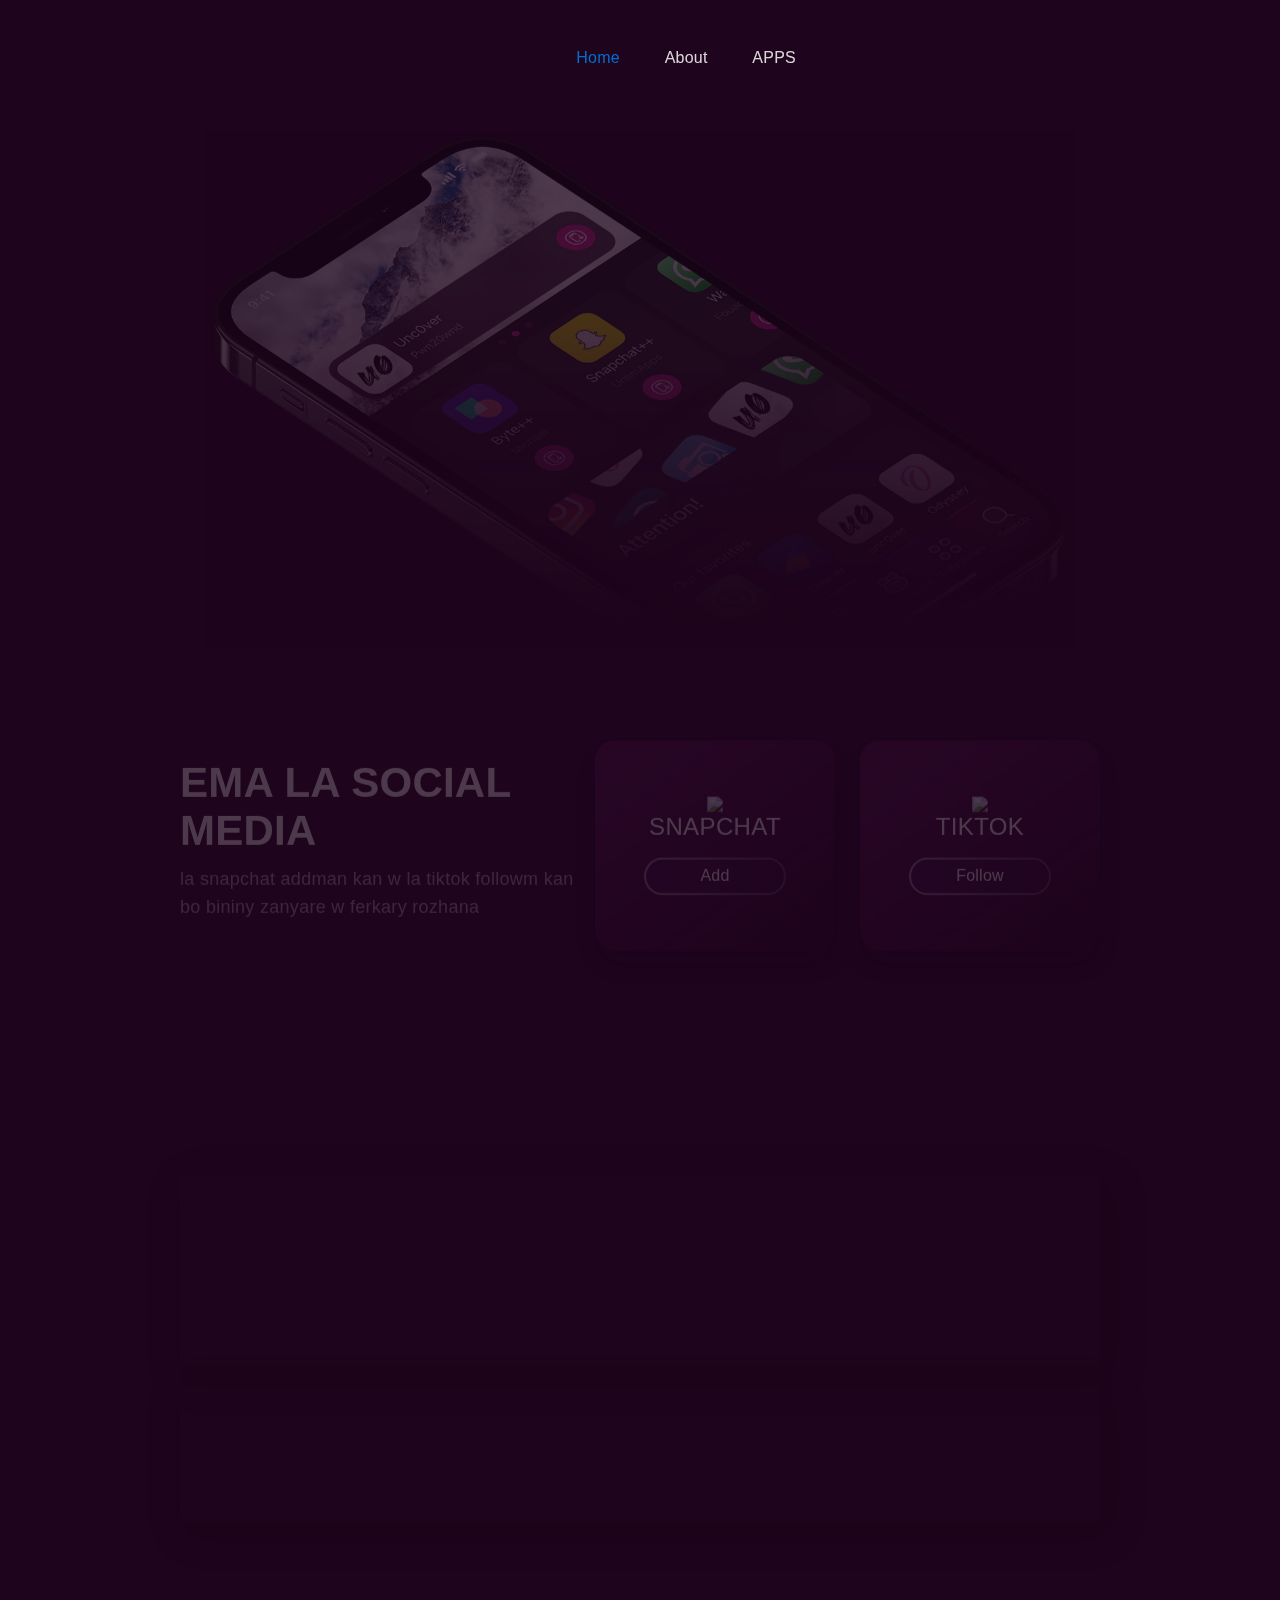
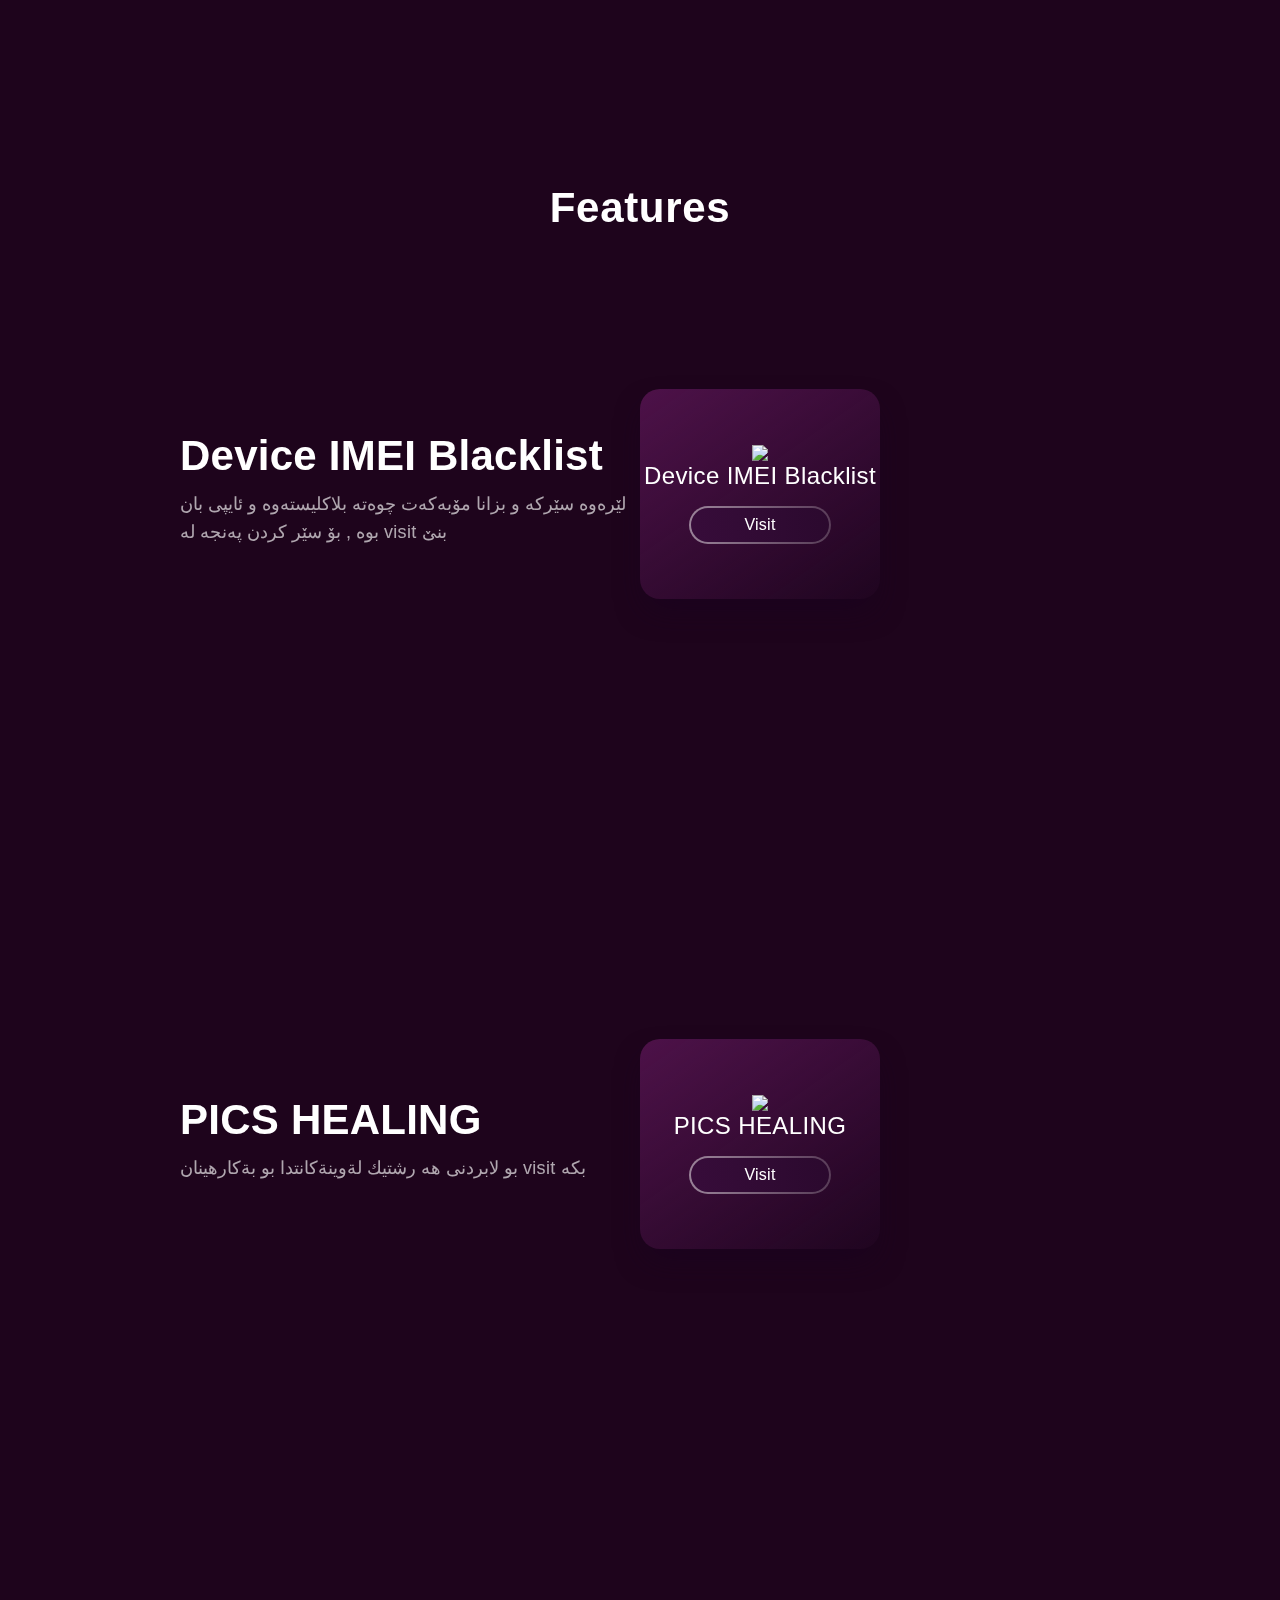
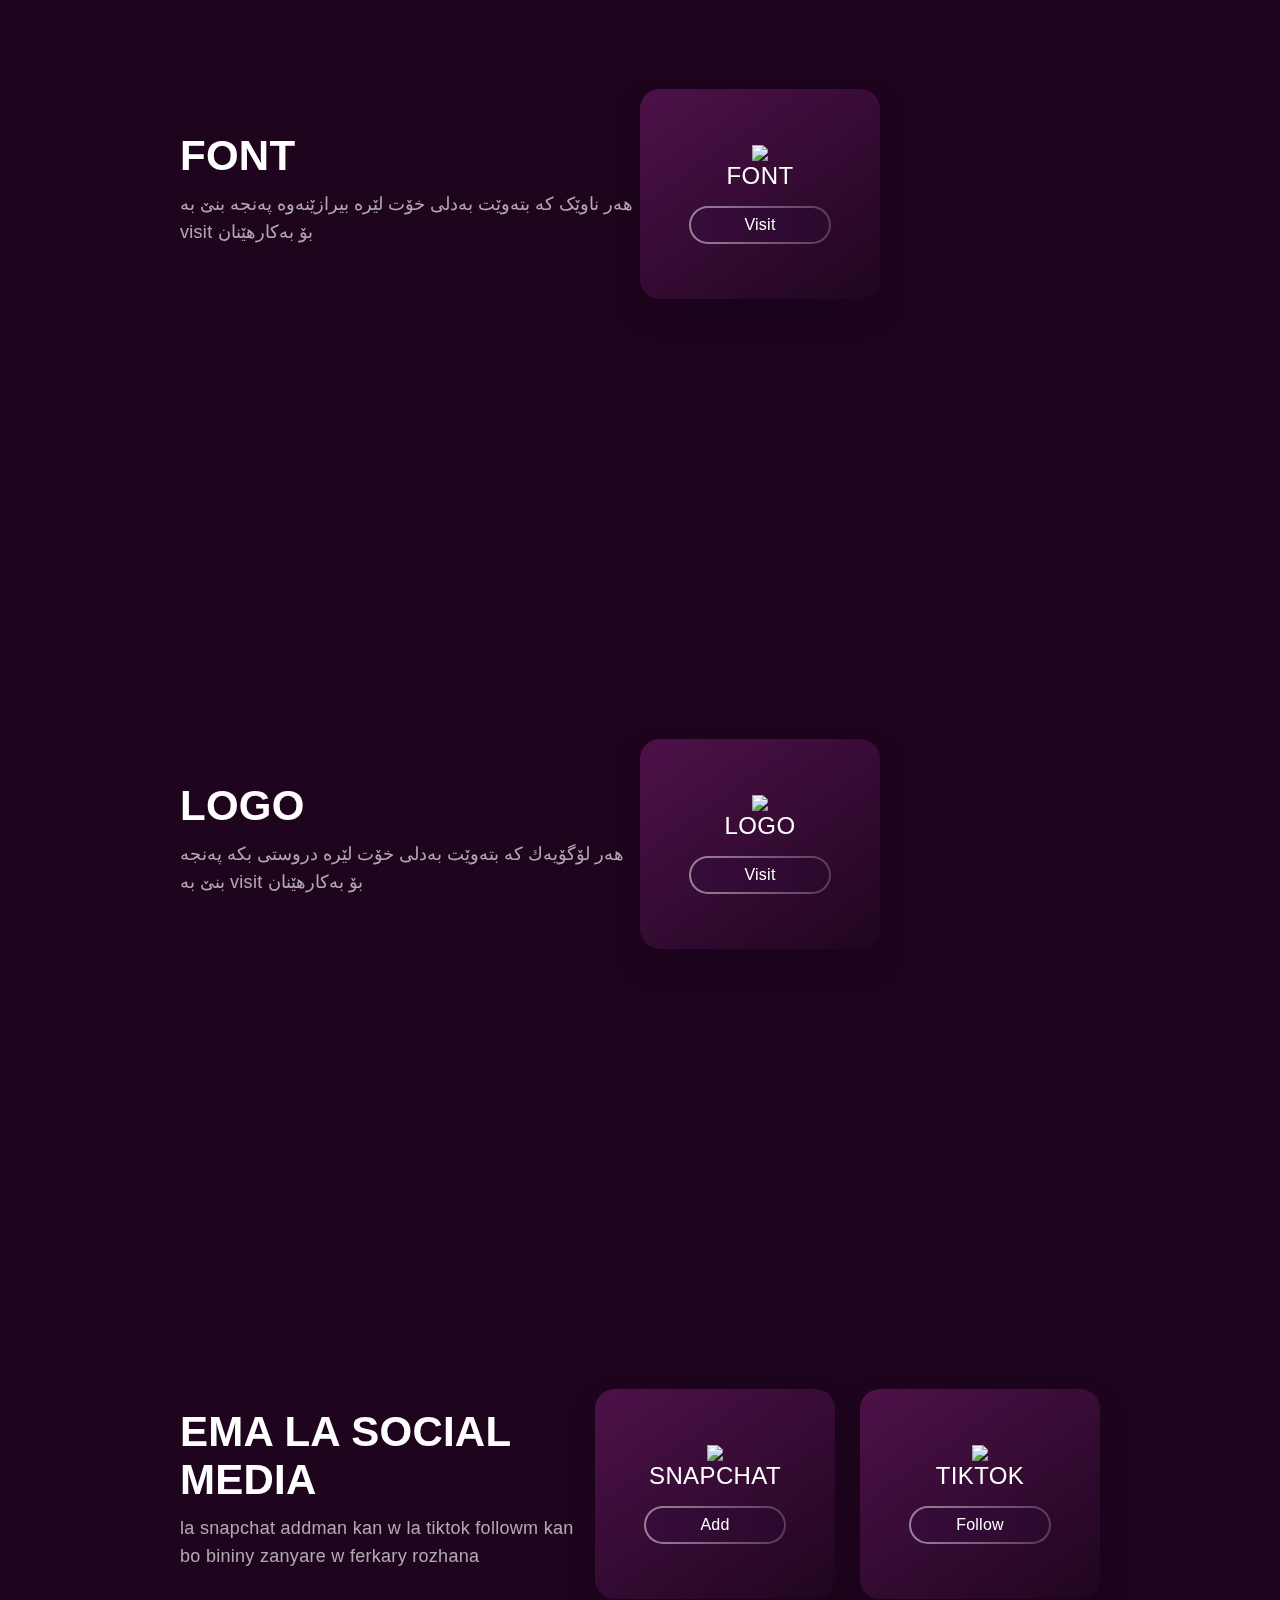
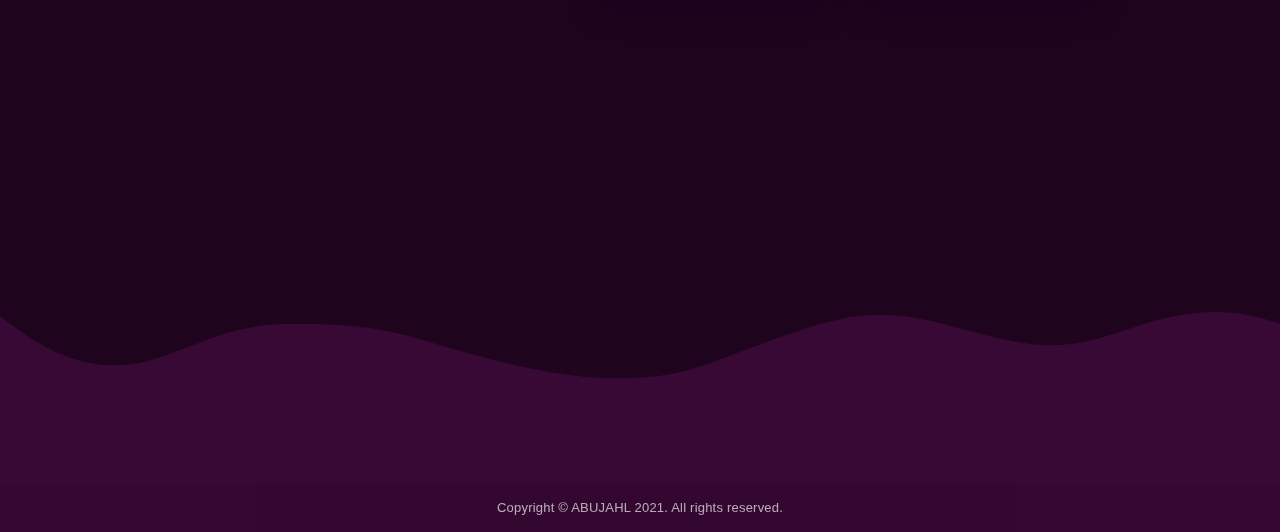
==== commit e5bf20ec: "Update index-2.html" ====
--- a/index-2.html
+++ b/index-2.html
@@ -186,7 +186,7 @@
             <div class="right-block">
                 <div class="purple-block">
                     <img src="https://cdn.discordapp.com/attachments/909196545700798514/943520845467377694/IMG_7807.jpg">
-                    <div class="purple-card-title">Device IMEI Blacklist</div><a href="https://imei24.com/" class="purple-block-btn w-inline-block">
+                    <div class="purple-card-title">Device IMEI Blacklist</div><a href="https://imei24.com/blacklist_check/" class="purple-block-btn w-inline-block">
                         <div>Visit</div>
                     </a>
                 </div>
